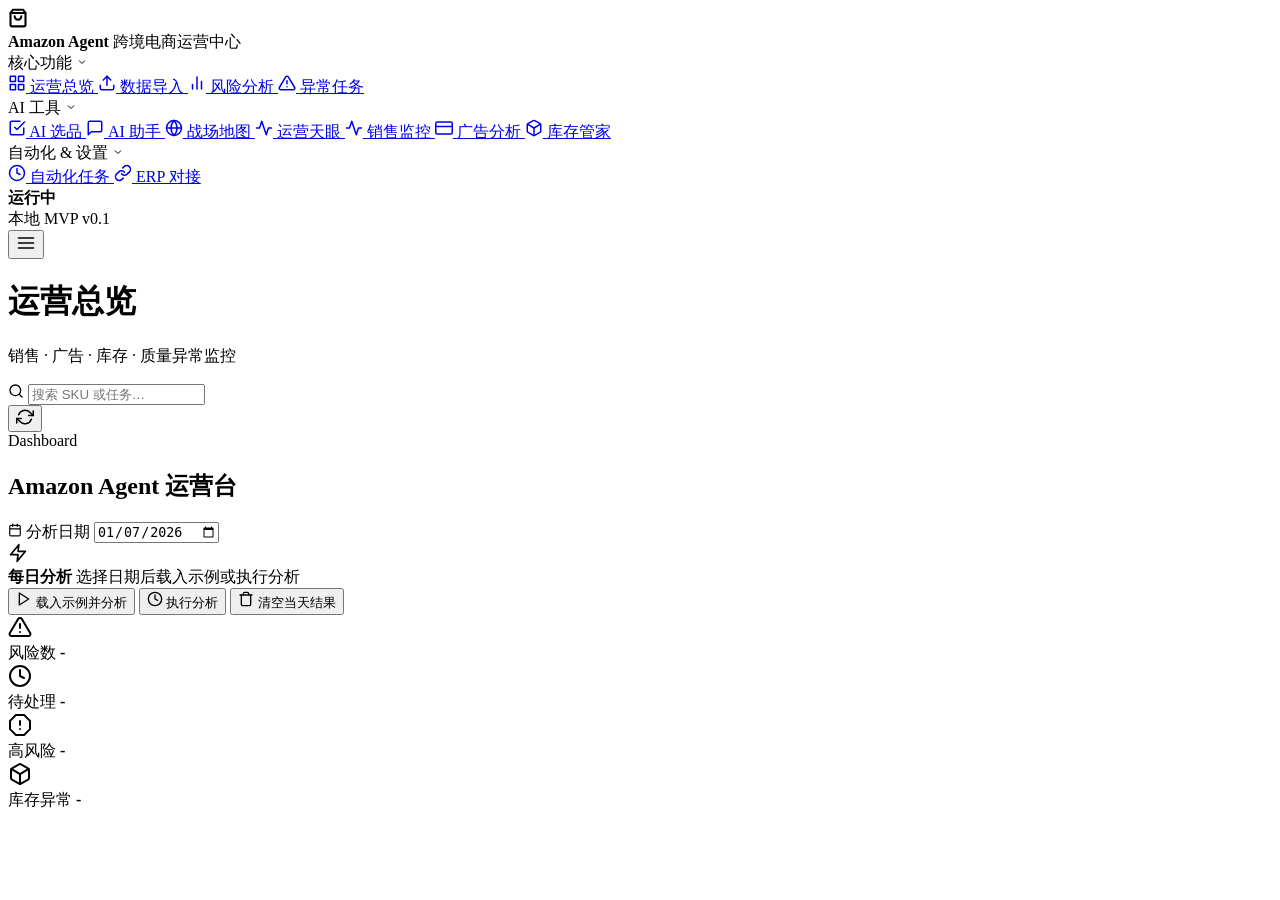
==== app/static/index.html @ 5b0d7640 "fix: 修复 Chrome 插件数据提交 500 错误 - 默认数据库从 PostgreSQL 改为 SQLite - 修复 Python 3.14 下 Pydantic 注解求值问题 - 使用 R" ====
<!doctype html>
<html lang="zh-CN">
  <head>
    <meta charset="utf-8" />
    <meta name="viewport" content="width=device-width, initial-scale=1" />
    <title>Amazon Agent 运营台</title>
    <link rel="stylesheet" href="/static/styles.css" />
  </head>
  <body>
    <div class="app-shell">
      <!-- 侧边栏 -->
      <aside class="sidebar" id="sidebar">
        <div class="brand-block">
          <span class="brand-mark">
            <svg width="20" height="20" viewBox="0 0 24 24" fill="none" stroke="currentColor" stroke-width="2.5" stroke-linecap="round" stroke-linejoin="round">
              <path d="M6 2L3 6v14a2 2 0 002 2h14a2 2 0 002-2V6l-3-4z"/>
              <line x1="3" y1="6" x2="21" y2="6"/>
              <path d="M16 10a4 4 0 01-8 0"/>
            </svg>
          </span>
          <div>
            <strong>Amazon Agent</strong>
            <span>跨境电商运营中心</span>
          </div>
        </div>
        <nav class="side-nav" aria-label="主导航">
          <!-- 核心功能 -->
          <div class="nav-section" data-section="core">
            <div class="nav-section-header">
              <span class="nav-section-title">核心功能</span>
              <svg class="nav-section-arrow" width="12" height="12" viewBox="0 0 24 24" fill="none" stroke="currentColor" stroke-width="2"><polyline points="6 9 12 15 18 9"/></svg>
            </div>
            <div class="nav-section-items">
              <a class="nav-item is-active" href="#overview" data-page="overview">
                <span class="nav-icon">
                  <svg width="18" height="18" viewBox="0 0 24 24" fill="none" stroke="currentColor" stroke-width="2" stroke-linecap="round" stroke-linejoin="round"><rect x="3" y="3" width="7" height="7"/><rect x="14" y="3" width="7" height="7"/><rect x="14" y="14" width="7" height="7"/><rect x="3" y="14" width="7" height="7"/></svg>
                </span>
                运营总览
              </a>
              <a class="nav-item" href="#imports" data-page="imports">
                <span class="nav-icon">
                  <svg width="18" height="18" viewBox="0 0 24 24" fill="none" stroke="currentColor" stroke-width="2" stroke-linecap="round" stroke-linejoin="round"><path d="M21 15v4a2 2 0 01-2 2H5a2 2 0 01-2-2v-4"/><polyline points="17 8 12 3 7 8"/><line x1="12" y1="3" x2="12" y2="15"/></svg>
                </span>
                数据导入
              </a>
              <a class="nav-item" href="#analytics" data-page="analytics">
                <span class="nav-icon">
                  <svg width="18" height="18" viewBox="0 0 24 24" fill="none" stroke="currentColor" stroke-width="2" stroke-linecap="round" stroke-linejoin="round"><line x1="18" y1="20" x2="18" y2="10"/><line x1="12" y1="20" x2="12" y2="4"/><line x1="6" y1="20" x2="6" y2="14"/></svg>
                </span>
                风险分析
              </a>
              <a class="nav-item" href="#tasks" data-page="tasks">
                <span class="nav-icon">
                  <svg width="18" height="18" viewBox="0 0 24 24" fill="none" stroke="currentColor" stroke-width="2" stroke-linecap="round" stroke-linejoin="round"><path d="M10.29 3.86L1.82 18a2 2 0 001.71 3h16.94a2 2 0 001.71-3L13.71 3.86a2 2 0 00-3.42 0z"/><line x1="12" y1="9" x2="12" y2="13"/><line x1="12" y1="17" x2="12.01" y2="17"/></svg>
                </span>
                异常任务
              </a>
            </div>
          </div>

          <!-- AI 工具 -->
          <div class="nav-section" data-section="ai">
            <div class="nav-section-header">
              <span class="nav-section-title">AI 工具</span>
              <svg class="nav-section-arrow" width="12" height="12" viewBox="0 0 24 24" fill="none" stroke="currentColor" stroke-width="2"><polyline points="6 9 12 15 18 9"/></svg>
            </div>
            <div class="nav-section-items">
              <a class="nav-item" href="#ai-selection" data-page="ai-selection">
                <span class="nav-icon">
                  <svg width="18" height="18" viewBox="0 0 24 24" fill="none" stroke="currentColor" stroke-width="2" stroke-linecap="round" stroke-linejoin="round"><path d="M9 11l3 3L22 4"/><path d="M21 12v7a2 2 0 01-2 2H5a2 2 0 01-2-2V5a2 2 0 012-2h11"/></svg>
                </span>
                AI 选品
              </a>
              <a class="nav-item" href="#chat" data-page="chat">
                <span class="nav-icon">
                  <svg width="18" height="18" viewBox="0 0 24 24" fill="none" stroke="currentColor" stroke-width="2" stroke-linecap="round" stroke-linejoin="round"><path d="M21 15a2 2 0 01-2 2H7l-4 4V5a2 2 0 012-2h14a2 2 0 012 2z"/></svg>
                </span>
                AI 助手
              </a>
              <a class="nav-item" href="#battlefield" data-page="battlefield">
                <span class="nav-icon">
                  <svg width="18" height="18" viewBox="0 0 24 24" fill="none" stroke="currentColor" stroke-width="2" stroke-linecap="round" stroke-linejoin="round"><circle cx="12" cy="12" r="10"/><path d="M12 2a14.5 14.5 0 000 20 14.5 14.5 0 000-20"/><path d="M2 12h20"/></svg>
                </span>
                战场地图
              </a>
              <a class="nav-item" href="#diagnosis" data-page="diagnosis">
                <span class="nav-icon">
                  <svg width="18" height="18" viewBox="0 0 24 24" fill="none" stroke="currentColor" stroke-width="2" stroke-linecap="round" stroke-linejoin="round"><path d="M22 12h-4l-3 9L9 3l-3 9H2"/></svg>
                </span>
                运营天眼
              </a>
              <a class="nav-item" href="#sales-monitor" data-page="sales-monitor">
                <span class="nav-icon">
                  <svg width="18" height="18" viewBox="0 0 24 24" fill="none" stroke="currentColor" stroke-width="2" stroke-linecap="round" stroke-linejoin="round"><polyline points="22 12 18 12 15 21 9 3 6 12 2 12"/></svg>
                </span>
                销售监控
              </a>
              <a class="nav-item" href="#ads-analysis" data-page="ads-analysis">
                <span class="nav-icon">
                  <svg width="18" height="18" viewBox="0 0 24 24" fill="none" stroke="currentColor" stroke-width="2" stroke-linecap="round" stroke-linejoin="round"><rect x="1" y="4" width="22" height="16" rx="2" ry="2"/><line x1="1" y1="10" x2="23" y2="10"/></svg>
                </span>
                广告分析
              </a>
              <a class="nav-item" href="#inventory-agent" data-page="inventory-agent">
                <span class="nav-icon">
                  <svg width="18" height="18" viewBox="0 0 24 24" fill="none" stroke="currentColor" stroke-width="2" stroke-linecap="round" stroke-linejoin="round"><path d="M21 16V8a2 2 0 00-1-1.73l-7-4a2 2 0 00-2 0l-7 4A2 2 0 003 8v8a2 2 0 001 1.73l7 4a2 2 0 002 0l7-4A2 2 0 0021 16z"/><polyline points="3.27 6.96 12 12.01 20.73 6.96"/><line x1="12" y1="22.08" x2="12" y2="12"/></svg>
                </span>
                库存管家
              </a>
            </div>
          </div>

          <!-- 自动化 & 设置 -->
          <div class="nav-section" data-section="settings">
            <div class="nav-section-header">
              <span class="nav-section-title">自动化 & 设置</span>
              <svg class="nav-section-arrow" width="12" height="12" viewBox="0 0 24 24" fill="none" stroke="currentColor" stroke-width="2"><polyline points="6 9 12 15 18 9"/></svg>
            </div>
            <div class="nav-section-items">
              <a class="nav-item" href="#automation" data-page="automation">
                <span class="nav-icon">
                  <svg width="18" height="18" viewBox="0 0 24 24" fill="none" stroke="currentColor" stroke-width="2" stroke-linecap="round" stroke-linejoin="round"><circle cx="12" cy="12" r="10"/><polyline points="12 6 12 12 16 14"/></svg>
                </span>
                自动化任务
              </a>
              <a class="nav-item" href="#settings" data-page="settings">
                <span class="nav-icon">
                  <svg width="18" height="18" viewBox="0 0 24 24" fill="none" stroke="currentColor" stroke-width="2" stroke-linecap="round" stroke-linejoin="round"><path d="M10 13a5 5 0 007.54.54l3-3a5 5 0 00-7.07-7.07l-1.72 1.71"/><path d="M14 11a5 5 0 00-7.54-.54l-3 3a5 5 0 007.07 7.07l1.71-1.71"/></svg>
                </span>
                ERP 对接
              </a>
            </div>
          </div>
        </nav>
        <div class="sidebar-footer">
          <div class="status-indicator">
            <span class="status-dot"></span>
            <strong id="system-status">运行中</strong>
          </div>
          <span class="version-tag">本地 MVP v0.1</span>
        </div>
      </aside>

      <!-- 主内容区 -->
      <main class="dashboard">
        <header class="topbar">
          <button id="sidebar-toggle" class="icon-button menu-button" type="button" aria-label="展开导航">
            <svg width="20" height="20" viewBox="0 0 24 24" fill="none" stroke="currentColor" stroke-width="2" stroke-linecap="round" stroke-linejoin="round"><line x1="3" y1="12" x2="21" y2="12"/><line x1="3" y1="6" x2="21" y2="6"/><line x1="3" y1="18" x2="21" y2="18"/></svg>
          </button>
          <div class="title-block">
            <h1 id="page-title">运营总览</h1>
            <p id="page-subtitle">销售 · 广告 · 库存 · 质量异常监控</p>
          </div>
          <div class="topbar-controls">
            <div class="search-control">
              <svg width="16" height="16" viewBox="0 0 24 24" fill="none" stroke="currentColor" stroke-width="2" stroke-linecap="round" stroke-linejoin="round"><circle cx="11" cy="11" r="8"/><line x1="21" y1="21" x2="16.65" y2="16.65"/></svg>
              <input id="global-search" type="search" name="global-search" autocomplete="off" placeholder="搜索 SKU 或任务…" />
            </div>
            <button id="refresh-results" class="icon-button" type="button" aria-label="刷新结果" title="刷新结果">
              <svg width="18" height="18" viewBox="0 0 24 24" fill="none" stroke="currentColor" stroke-width="2" stroke-linecap="round" stroke-linejoin="round"><polyline points="23 4 23 10 17 10"/><polyline points="1 20 1 14 7 14"/><path d="M3.51 9a9 9 0 0114.85-3.36L23 10M1 14l4.64 4.36A9 9 0 0020.49 15"/></svg>
            </button>
          </div>
        </header>

        <!-- ========== 页面：总览 ========== -->
        <div class="page" id="page-overview">
          <section class="page-heading">
            <div>
              <span class="eyebrow">Dashboard</span>
              <h2>Amazon Agent 运营台</h2>
            </div>
            <div class="date-control">
              <label for="run-date">
                <svg width="14" height="14" viewBox="0 0 24 24" fill="none" stroke="currentColor" stroke-width="2" stroke-linecap="round" stroke-linejoin="round"><rect x="3" y="4" width="18" height="18" rx="2" ry="2"/><line x1="16" y1="2" x2="16" y2="6"/><line x1="8" y1="2" x2="8" y2="6"/><line x1="3" y1="10" x2="21" y2="10"/></svg>
                分析日期
              </label>
              <input id="run-date" type="date" value="2026-01-07" />
            </div>
          </section>

          <section class="toolbar-panel">
            <div class="toolbar-info">
              <div class="toolbar-icon">
                <svg width="20" height="20" viewBox="0 0 24 24" fill="none" stroke="currentColor" stroke-width="2" stroke-linecap="round" stroke-linejoin="round"><polygon points="13 2 3 14 12 14 11 22 21 10 12 10 13 2"/></svg>
              </div>
              <div>
                <strong>每日分析</strong>
                <span id="job-status">选择日期后载入示例或执行分析</span>
              </div>
            </div>
            <div class="hero-actions">
              <button id="load-demo" class="primary-button" type="button">
                <svg width="16" height="16" viewBox="0 0 24 24" fill="none" stroke="currentColor" stroke-width="2" stroke-linecap="round" stroke-linejoin="round"><polygon points="5 3 19 12 5 21 5 3"/></svg>
                载入示例并分析
              </button>
              <button id="run-analysis" type="button">
                <svg width="16" height="16" viewBox="0 0 24 24" fill="none" stroke="currentColor" stroke-width="2" stroke-linecap="round" stroke-linejoin="round"><circle cx="12" cy="12" r="10"/><polyline points="12 6 12 12 16 14"/></svg>
                执行分析
              </button>
              <button id="reset-day" class="danger-button" type="button">
                <svg width="16" height="16" viewBox="0 0 24 24" fill="none" stroke="currentColor" stroke-width="2" stroke-linecap="round" stroke-linejoin="round"><polyline points="3 6 5 6 21 6"/><path d="M19 6v14a2 2 0 01-2 2H7a2 2 0 01-2-2V6m3 0V4a2 2 0 012-2h4a2 2 0 012 2v2"/></svg>
                清空当天结果
              </button>
            </div>
          </section>

          <section class="summary-grid">
            <article class="metric-tile tile-risk">
              <div class="tile-icon">
                <svg width="24" height="24" viewBox="0 0 24 24" fill="none" stroke="currentColor" stroke-width="2" stroke-linecap="round" stroke-linejoin="round"><path d="M10.29 3.86L1.82 18a2 2 0 001.71 3h16.94a2 2 0 001.71-3L13.71 3.86a2 2 0 00-3.42 0z"/><line x1="12" y1="9" x2="12" y2="13"/><line x1="12" y1="17" x2="12.01" y2="17"/></svg>
              </div>
              <div>
                <span>风险数</span>
                <strong id="risk-count">-</strong>
              </div>
            </article>
            <article class="metric-tile tile-pending">
              <div class="tile-icon">
                <svg width="24" height="24" viewBox="0 0 24 24" fill="none" stroke="currentColor" stroke-width="2" stroke-linecap="round" stroke-linejoin="round"><circle cx="12" cy="12" r="10"/><polyline points="12 6 12 12 16 14"/></svg>
              </div>
              <div>
                <span>待处理</span>
                <strong id="pending-count">-</strong>
              </div>
            </article>
            <article class="metric-tile tile-high">
              <div class="tile-icon">
                <svg width="24" height="24" viewBox="0 0 24 24" fill="none" stroke="currentColor" stroke-width="2" stroke-linecap="round" stroke-linejoin="round"><polygon points="7.86 2 16.14 2 22 7.86 22 16.14 16.14 22 7.86 22 2 16.14 2 7.86 7.86 2"/><line x1="12" y1="8" x2="12" y2="12"/><line x1="12" y1="16" x2="12.01" y2="16"/></svg>
              </div>
              <div>
                <span>高风险</span>
                <strong id="high-count">-</strong>
              </div>
            </article>
            <article class="metric-tile tile-inventory">
              <div class="tile-icon">
                <svg width="24" height="24" viewBox="0 0 24 24" fill="none" stroke="currentColor" stroke-width="2" stroke-linecap="round" stroke-linejoin="round"><path d="M21 16V8a2 2 0 00-1-1.73l-7-4a2 2 0 00-2 0l-7 4A2 2 0 003 8v8a2 2 0 001 1.73l7 4a2 2 0 002 0l7-4A2 2 0 0021 16z"/><polyline points="3.27 6.96 12 12.01 20.73 6.96"/><line x1="12" y1="22.08" x2="12" y2="12"/></svg>
              </div>
              <div>
                <span>库存异常</span>
                <strong id="inventory-count">-</strong>
              </div>
            </article>
          </section>
        </div>

        <!-- ========== 页面：数据导入 ========== -->
        <div class="page" id="page-imports" style="display:none">
          <section class="page-heading">
            <div>
              <span class="eyebrow">Data Import</span>
              <h2>数据导入</h2>
            </div>
            <div class="heading-actions">
              <button id="sample-date" class="ghost-button" type="button">使用示例日期</button>
            </div>
          </section>

          <div class="upload-grid">
            <form class="upload-card" data-endpoint="/imports/sku">
              <div class="upload-card-icon sku-icon">
                <svg width="24" height="24" viewBox="0 0 24 24" fill="none" stroke="currentColor" stroke-width="2" stroke-linecap="round" stroke-linejoin="round"><path d="M20 21v-2a4 4 0 00-4-4H8a4 4 0 00-4 4v2"/><circle cx="12" cy="7" r="4"/></svg>
              </div>
              <label class="file-type">SKU<input name="file" type="file" accept=".csv,.xlsx,.xls" hidden /></label>
              <span class="file-hint">基础商品与负责人</span>
              <div class="drop-zone">
                <svg width="20" height="20" viewBox="0 0 24 24" fill="none" stroke="currentColor" stroke-width="2" stroke-linecap="round" stroke-linejoin="round"><path d="M21 15v4a2 2 0 01-2 2H5a2 2 0 01-2-2v-4"/><polyline points="17 8 12 3 7 8"/><line x1="12" y1="3" x2="12" y2="15"/></svg>
                <span>拖拽文件到此处或点击选择</span>
              </div>
              <button type="submit" class="upload-btn">上传文件</button>
              <output></output>
            </form>
            <form class="upload-card" data-endpoint="/imports/sales">
              <div class="upload-card-icon sales-icon">
                <svg width="24" height="24" viewBox="0 0 24 24" fill="none" stroke="currentColor" stroke-width="2" stroke-linecap="round" stroke-linejoin="round"><line x1="12" y1="1" x2="12" y2="23"/><path d="M17 5H9.5a3.5 3.5 0 000 7h5a3.5 3.5 0 010 7H6"/></svg>
              </div>
              <label class="file-type">销售<input name="file" type="file" accept=".csv,.xlsx,.xls" hidden /></label>
              <span class="file-hint">订单与销售额</span>
              <div class="drop-zone">
                <svg width="20" height="20" viewBox="0 0 24 24" fill="none" stroke="currentColor" stroke-width="2" stroke-linecap="round" stroke-linejoin="round"><path d="M21 15v4a2 2 0 01-2 2H5a2 2 0 01-2-2v-4"/><polyline points="17 8 12 3 7 8"/><line x1="12" y1="3" x2="12" y2="15"/></svg>
                <span>拖拽文件到此处或点击选择</span>
              </div>
              <button type="submit" class="upload-btn">上传文件</button>
              <output></output>
            </form>
            <form class="upload-card" data-endpoint="/imports/ads">
              <div class="upload-card-icon ads-icon">
                <svg width="24" height="24" viewBox="0 0 24 24" fill="none" stroke="currentColor" stroke-width="2" stroke-linecap="round" stroke-linejoin="round"><polyline points="22 12 18 12 15 21 9 3 6 12 2 12"/></svg>
              </div>
              <label class="file-type">广告<input name="file" type="file" accept=".csv,.xlsx,.xls" hidden /></label>
              <span class="file-hint">花费、点击与转化</span>
              <div class="drop-zone">
                <svg width="20" height="20" viewBox="0 0 24 24" fill="none" stroke="currentColor" stroke-width="2" stroke-linecap="round" stroke-linejoin="round"><path d="M21 15v4a2 2 0 01-2 2H5a2 2 0 01-2-2v-4"/><polyline points="17 8 12 3 7 8"/><line x1="12" y1="3" x2="12" y2="15"/></svg>
                <span>拖拽文件到此处或点击选择</span>
              </div>
              <button type="submit" class="upload-btn">上传文件</button>
              <output></output>
            </form>
            <form class="upload-card" data-endpoint="/imports/inventory">
              <div class="upload-card-icon inventory-icon">
                <svg width="24" height="24" viewBox="0 0 24 24" fill="none" stroke="currentColor" stroke-width="2" stroke-linecap="round" stroke-linejoin="round"><path d="M21 16V8a2 2 0 00-1-1.73l-7-4a2 2 0 00-2 0l-7 4A2 2 0 003 8v8a2 2 0 001 1.73l7 4a2 2 0 002 0l7-4A2 2 0 0021 16z"/><polyline points="3.27 6.96 12 12.01 20.73 6.96"/><line x1="12" y1="22.08" x2="12" y2="12"/></svg>
              </div>
              <label class="file-type">库存<input name="file" type="file" accept=".csv,.xlsx,.xls" hidden /></label>
              <span class="file-hint">可售、在途与预留</span>
              <div class="drop-zone">
                <svg width="20" height="20" viewBox="0 0 24 24" fill="none" stroke="currentColor" stroke-width="2" stroke-linecap="round" stroke-linejoin="round"><path d="M21 15v4a2 2 0 01-2 2H5a2 2 0 01-2-2v-4"/><polyline points="17 8 12 3 7 8"/><line x1="12" y1="3" x2="12" y2="15"/></svg>
                <span>拖拽文件到此处或点击选择</span>
              </div>
              <button type="submit" class="upload-btn">上传文件</button>
              <output></output>
            </form>
            <form class="upload-card" data-endpoint="/imports/profit">
              <div class="upload-card-icon profit-icon">
                <svg width="24" height="24" viewBox="0 0 24 24" fill="none" stroke="currentColor" stroke-width="2" stroke-linecap="round" stroke-linejoin="round"><rect x="1" y="4" width="22" height="16" rx="2" ry="2"/><line x1="1" y1="10" x2="23" y2="10"/></svg>
              </div>
              <label class="file-type">利润<input name="file" type="file" accept=".csv,.xlsx,.xls" hidden /></label>
              <span class="file-hint">成本、费用与广告费</span>
              <div class="drop-zone">
                <svg width="20" height="20" viewBox="0 0 24 24" fill="none" stroke="currentColor" stroke-width="2" stroke-linecap="round" stroke-linejoin="round"><path d="M21 15v4a2 2 0 01-2 2H5a2 2 0 01-2-2v-4"/><polyline points="17 8 12 3 7 8"/><line x1="12" y1="3" x2="12" y2="15"/></svg>
                <span>拖拽文件到此处或点击选择</span>
              </div>
              <button type="submit" class="upload-btn">上传文件</button>
              <output></output>
            </form>
            <form class="upload-card" data-endpoint="/imports/returns">
              <div class="upload-card-icon returns-icon">
                <svg width="24" height="24" viewBox="0 0 24 24" fill="none" stroke="currentColor" stroke-width="2" stroke-linecap="round" stroke-linejoin="round"><polyline points="1 4 1 10 7 10"/><path d="M3.51 15a9 9 0 102.13-9.36L1 10"/></svg>
              </div>
              <label class="file-type">退货评价<input name="file" type="file" accept=".csv,.xlsx,.xls" hidden /></label>
              <span class="file-hint">退货、差评与评分</span>
              <div class="drop-zone">
                <svg width="20" height="20" viewBox="0 0 24 24" fill="none" stroke="currentColor" stroke-width="2" stroke-linecap="round" stroke-linejoin="round"><path d="M21 15v4a2 2 0 01-2 2H5a2 2 0 01-2-2v-4"/><polyline points="17 8 12 3 7 8"/><line x1="12" y1="3" x2="12" y2="15"/></svg>
                <span>拖拽文件到此处或点击选择</span>
              </div>
              <button type="submit" class="upload-btn">上传文件</button>
              <output></output>
            </form>
          </div>
        </div>

        <!-- ========== 页面：风险分析 ========== -->
        <div class="page" id="page-analytics" style="display:none">
          <section class="page-heading">
            <div>
              <span class="eyebrow">Analytics</span>
              <h2>风险分析</h2>
            </div>
          </section>

          <div class="chart-grid">
            <article class="panel compact-panel">
              <div class="section-heading">
                <h2>
                  <svg width="18" height="18" viewBox="0 0 24 24" fill="none" stroke="currentColor" stroke-width="2" stroke-linecap="round" stroke-linejoin="round"><path d="M10.29 3.86L1.82 18a2 2 0 001.71 3h16.94a2 2 0 001.71-3L13.71 3.86a2 2 0 00-3.42 0z"/><line x1="12" y1="9" x2="12" y2="13"/><line x1="12" y1="17" x2="12.01" y2="17"/></svg>
                  风险等级
                </h2>
              </div>
              <div id="risk-bars" class="bar-list" aria-live="polite"></div>
            </article>
            <article class="panel compact-panel">
              <div class="section-heading">
                <h2>
                  <svg width="18" height="18" viewBox="0 0 24 24" fill="none" stroke="currentColor" stroke-width="2" stroke-linecap="round" stroke-linejoin="round"><line x1="18" y1="20" x2="18" y2="10"/><line x1="12" y1="20" x2="12" y2="4"/><line x1="6" y1="20" x2="6" y2="14"/></svg>
                  模块分布
                </h2>
              </div>
              <div id="module-bars" class="bar-list" aria-live="polite"></div>
            </article>
          </div>
        </div>

        <!-- ========== 页面：异常任务 ========== -->
        <div class="page" id="page-tasks" style="display:none">
          <section class="page-heading">
            <div>
              <span class="eyebrow">Tasks</span>
              <h2>异常任务</h2>
            </div>
          </section>

          <section class="content-grid">
            <article class="panel report-panel">
              <div class="section-heading">
                <h2>
                  <svg width="18" height="18" viewBox="0 0 24 24" fill="none" stroke="currentColor" stroke-width="2" stroke-linecap="round" stroke-linejoin="round"><path d="M14 2H6a2 2 0 00-2 2v16a2 2 0 002 2h12a2 2 0 002-2V8z"/><polyline points="14 2 14 8 20 8"/><line x1="16" y1="13" x2="8" y2="13"/><line x1="16" y1="17" x2="8" y2="17"/><polyline points="10 9 9 9 8 9"/></svg>
                  每日简报
                </h2>
                <span id="last-updated"></span>
              </div>
              <p id="report-summary" class="empty-state">暂无日报</p>
              <div id="top-risks" class="risk-list"></div>
            </article>

            <article class="panel alerts-panel">
              <div class="section-heading">
                <h2>
                  <svg width="18" height="18" viewBox="0 0 24 24" fill="none" stroke="currentColor" stroke-width="2" stroke-linecap="round" stroke-linejoin="round"><path d="M10.29 3.86L1.82 18a2 2 0 001.71 3h16.94a2 2 0 001.71-3L13.71 3.86a2 2 0 00-3.42 0z"/><line x1="12" y1="9" x2="12" y2="13"/><line x1="12" y1="17" x2="12.01" y2="17"/></svg>
                  异常任务
                </h2>
                <div class="filter-row" aria-label="异常任务筛选">
                  <div class="search-control small-search">
                    <svg width="14" height="14" viewBox="0 0 24 24" fill="none" stroke="currentColor" stroke-width="2" stroke-linecap="round" stroke-linejoin="round"><circle cx="11" cy="11" r="8"/><line x1="21" y1="21" x2="16.65" y2="16.65"/></svg>
                    <input id="alert-search" type="search" name="alert-search" autocomplete="off" placeholder="搜索 SKU / 类型…" />
                  </div>
                  <select id="severity-filter" aria-label="风险等级筛选">
                    <option value="all">全部等级</option>
                    <option value="high">高风险</option>
                    <option value="medium">中风险</option>
                    <option value="low">低风险</option>
                  </select>
                  <select id="status-filter" aria-label="任务状态筛选">
                    <option value="all">全部状态</option>
                    <option value="pending">待处理</option>
                    <option value="processing">处理中</option>
                    <option value="done">已处理</option>
                    <option value="reviewed">已复盘</option>
                    <option value="ignored">忽略</option>
                  </select>
                </div>
              </div>
              <div class="table-wrap">
                <table>
                  <thead>
                    <tr>
                      <th>SKU</th>
                      <th>类型</th>
                      <th>等级</th>
                      <th>建议</th>
                      <th>状态</th>
                    </tr>
                  </thead>
                  <tbody id="alerts-body" aria-live="polite">
                    <tr>
                      <td colspan="5" class="empty-state">暂无异常</td>
                    </tr>
                  </tbody>
                </table>
              </div>
            </article>
          </section>
        </div>

        <!-- ========== 页面：AI 选品 ========== -->
        <div class="page" id="page-ai-selection" style="display:none">
          <section class="page-heading">
            <div>
              <span class="eyebrow">AI Selection</span>
              <h2>AI 选品分析</h2>
            </div>
            <div class="heading-actions">
              <button id="refresh-products" class="ghost-button" type="button">
                <svg width="16" height="16" viewBox="0 0 24 24" fill="none" stroke="currentColor" stroke-width="2"><polyline points="23 4 23 10 17 10"/><polyline points="1 20 1 14 7 14"/><path d="M3.51 9a9 9 0 0114.85-3.36L23 10M1 14l4.64 4.36A9 9 0 0020.49 15"/></svg>
                刷新
              </button>
              <button id="analyze-selected" class="primary-button" type="button" disabled>
                <svg width="16" height="16" viewBox="0 0 24 24" fill="none" stroke="currentColor" stroke-width="2"><path d="M9 11l3 3L22 4"/><path d="M21 12v7a2 2 0 01-2 2H5a2 2 0 01-2-2V5a2 2 0 012-2h11"/></svg>
                AI 分析选中商品
              </button>
            </div>
          </section>

          <div class="ai-selection-content">
            <!-- 统计卡片 -->
            <div class="stats-grid">
              <div class="stat-card">
                <div class="stat-icon">
                  <svg width="24" height="24" viewBox="0 0 24 24" fill="none" stroke="currentColor" stroke-width="2"><path d="M6 2L3 6v14a2 2 0 002 2h14a2 2 0 002-2V6l-3-4z"/><line x1="3" y1="6" x2="21" y2="6"/><path d="M16 10a4 4 0 01-8 0"/></svg>
                </div>
                <div>
                  <span class="stat-label">已采集商品</span>
                  <span class="stat-value" id="total-products">0</span>
                </div>
              </div>
              <div class="stat-card">
                <div class="stat-icon">
                  <svg width="24" height="24" viewBox="0 0 24 24" fill="none" stroke="currentColor" stroke-width="2"><polygon points="12 2 15.09 8.26 22 9.27 17 14.14 18.18 21.02 12 17.77 5.82 21.02 7 14.14 2 9.27 8.91 8.26 12 2"/></svg>
                </div>
                <div>
                  <span class="stat-label">已分析</span>
                  <span class="stat-value" id="analyzed-count">0</span>
                </div>
              </div>
              <div class="stat-card">
                <div class="stat-icon">
                  <svg width="24" height="24" viewBox="0 0 24 24" fill="none" stroke="currentColor" stroke-width="2"><path d="M22 11.08V12a10 10 0 11-5.93-9.14"/><polyline points="22 4 12 14.01 9 11.01"/></svg>
                </div>
                <div>
                  <span class="stat-label">推荐选品</span>
                  <span class="stat-value" id="recommended-count">0</span>
                </div>
              </div>
            </div>

            <!-- 商品列表 -->
            <div class="panel">
              <div class="section-heading">
                <h2>
                  <svg width="18" height="18" viewBox="0 0 24 24" fill="none" stroke="currentColor" stroke-width="2"><path d="M6 2L3 6v14a2 2 0 002 2h14a2 2 0 002-2V6l-3-4z"/><line x1="3" y1="6" x2="21" y2="6"/><path d="M16 10a4 4 0 01-8 0"/></svg>
                  Chrome 插件采集商品
                </h2>
                <span class="heading-hint">通过 Chrome 插件从 Amazon 页面采集的商品数据</span>
              </div>
              <div class="table-wrap">
                <table id="products-table">
                  <thead>
                    <tr>
                      <th>
                        <input type="checkbox" id="select-all" />
                      </th>
                      <th>ASIN</th>
                      <th>商品标题</th>
                      <th>价格</th>
                      <th>评分</th>
                      <th>评论数</th>
                      <th>操作</th>
                    </tr>
                  </thead>
                  <tbody id="products-body">
                    <tr>
                      <td colspan="7" class="empty-state">
                        <div class="empty-icon">
                          <svg width="48" height="48" viewBox="0 0 24 24" fill="none" stroke="currentColor" stroke-width="1.5"><path d="M6 2L3 6v14a2 2 0 002 2h14a2 2 0 002-2V6l-3-4z"/><line x1="3" y1="6" x2="21" y2="6"/><path d="M16 10a4 4 0 01-8 0"/></svg>
                        </div>
                        <p>暂无采集数据</p>
                        <p class="empty-hint">请使用 Chrome 插件在 Amazon 商品页面采集数据</p>
                      </td>
                    </tr>
                  </tbody>
                </table>
              </div>
            </div>

            <!-- AI 分析结果 -->
            <div class="panel" id="analysis-result" style="display:none">
              <div class="section-heading">
                <h2>
                  <svg width="18" height="18" viewBox="0 0 24 24" fill="none" stroke="currentColor" stroke-width="2"><path d="M9 11l3 3L22 4"/><path d="M21 12v7a2 2 0 01-2 2H5a2 2 0 01-2-2V5a2 2 0 012-2h11"/></svg>
                  AI 分析结果
                </h2>
              </div>
              <div id="analysis-content"></div>
            </div>
          </div>
        </div>

        <!-- ========== 页面：AI 助手 ========== -->
        <div class="page" id="page-chat" style="display:none">
          <section class="chat-panel is-active" id="chat">
            <div class="chat-header">
              <div class="chat-title">
                <svg width="20" height="20" viewBox="0 0 24 24" fill="none" stroke="currentColor" stroke-width="2" stroke-linecap="round" stroke-linejoin="round"><path d="M21 15a2 2 0 01-2 2H7l-4 4V5a2 2 0 012-2h14a2 2 0 012 2z"/></svg>
                <h2>AI 运营助手</h2>
              </div>
              <span class="chat-status" id="chat-status">在线</span>
            </div>
            <div class="chat-messages" id="chat-messages">
              <div class="chat-welcome">
                <div class="welcome-icon">
                  <svg width="48" height="48" viewBox="0 0 24 24" fill="none" stroke="currentColor" stroke-width="1.5" stroke-linecap="round" stroke-linejoin="round"><path d="M21 15a2 2 0 01-2 2H7l-4 4V5a2 2 0 012-2h14a2 2 0 012 2z"/></svg>
                </div>
                <h3>欢迎使用 AI 运营助手</h3>
                <p>我可以帮你查询运营数据、分析问题、提供建议</p>
                <div class="quick-questions">
                  <button class="quick-btn" data-question="查询最近7天销售最好的SKU">查询热销 SKU</button>
                  <button class="quick-btn" data-question="查看库存告警">库存告警</button>
                  <button class="quick-btn" data-question="分析广告ACOS表现">广告分析</button>
                  <button class="quick-btn" data-question="查看今日待处理任务">待处理任务</button>
                </div>
              </div>
            </div>
            <form class="chat-input-form" id="chat-form">
              <div class="chat-input-wrapper">
                <input type="text" id="chat-input" placeholder="输入你的问题..." autocomplete="off" />
                <button type="submit" id="chat-send" class="chat-send-btn">
                  <svg width="20" height="20" viewBox="0 0 24 24" fill="none" stroke="currentColor" stroke-width="2" stroke-linecap="round" stroke-linejoin="round"><line x1="22" y1="2" x2="11" y2="13"/><polygon points="22 2 15 22 11 13 2 9 22 2"/></svg>
                </button>
              </div>
            </form>
          </section>
        </div>

        <!-- ========== 页面：战场地图 ========== -->
        <div class="page" id="page-battlefield" style="display:none">
          <section class="page-heading">
            <div>
              <span class="eyebrow">Battlefield Map</span>
              <h2>战场地图</h2>
            </div>
          </section>

          <div class="battlefield-input">
            <input type="text" id="battlefield-asin" placeholder="输入目标 ASIN" />
            <select id="battlefield-marketplace">
              <option value="US">美国站</option>
              <option value="UK">英国站</option>
              <option value="DE">德国站</option>
              <option value="JP">日本站</option>
            </select>
            <button id="battlefield-analyze" class="primary-button">开始分析</button>
          </div>

          <div class="battlefield-content" id="battlefield-content" style="display:none">
            <div class="battlefield-tabs">
              <button class="tab-btn active" data-tab="situation">战场态势</button>
              <button class="tab-btn" data-tab="traffic">流量洞察</button>
              <button class="tab-btn" data-tab="voice">用户心声</button>
            </div>

            <div class="tab-content active" id="tab-situation">
              <div class="chart-grid">
                <div class="panel">
                  <h3>市场份额分布</h3>
                  <div id="market-share-chart"></div>
                </div>
                <div class="panel">
                  <h3>价格带分析</h3>
                  <div id="price-band-chart"></div>
                </div>
              </div>
              <div class="panel" style="margin-top:16px">
                <h3>竞品列表</h3>
                <div class="table-wrap">
                  <table id="competitor-table">
                    <thead>
                      <tr>
                        <th>ASIN</th>
                        <th>标题</th>
                        <th>价格</th>
                        <th>评分</th>
                        <th>评论数</th>
                        <th>BSR</th>
                        <th>份额</th>
                      </tr>
                    </thead>
                    <tbody></tbody>
                  </table>
                </div>
              </div>
            </div>

            <div class="tab-content" id="tab-traffic" style="display:none">
              <div class="chart-grid">
                <div class="panel">
                  <h3>搜索词竞争度</h3>
                  <div id="keyword-competition-chart"></div>
                </div>
                <div class="panel">
                  <h3>广告位占比</h3>
                  <div id="ad-position-chart"></div>
                </div>
              </div>
            </div>

            <div class="tab-content" id="tab-voice" style="display:none">
              <div class="chart-grid">
                <div class="panel">
                  <h3>正面关键词</h3>
                  <div id="positive-keywords"></div>
                </div>
                <div class="panel">
                  <h3>负面关键词</h3>
                  <div id="negative-keywords"></div>
                </div>
              </div>
              <div class="panel" style="margin-top:16px">
                <h3>痛点归纳</h3>
                <div id="pain-points"></div>
              </div>
            </div>
          </div>
        </div>

        <!-- ========== 页面：运营天眼 ========== -->
        <div class="page" id="page-diagnosis" style="display:none">
          <section class="page-heading">
            <div>
              <span class="eyebrow">Operations Eye</span>
              <h2>运营天眼</h2>
            </div>
          </section>

          <div class="diagnosis-input">
            <input type="text" id="diagnosis-asin" placeholder="输入目标 ASIN" />
            <button id="diagnosis-run" class="primary-button">开始诊断</button>
          </div>

          <div class="diagnosis-content" id="diagnosis-content" style="display:none">
            <!-- 综合健康评分（颜色条） -->
            <div class="health-bar-container">
              <div class="health-bar">
                <div class="health-bar-fill" id="health-bar-fill"></div>
              </div>
              <div class="health-bar-labels">
                <span class="health-label red">风险 (0-60)</span>
                <span class="health-label yellow">关注 (60-80)</span>
                <span class="health-label green">健康 (80-100)</span>
              </div>
              <div class="health-score-display">
                <span id="health-score-value">--</span>
                <span id="health-score-text">综合健康评分</span>
              </div>
            </div>

            <!-- 六大分析因子 -->
            <div class="six-factors">
              <h3>六大分析因子</h3>
              <div class="factors-grid">
                <div class="factor-item" id="factor-sales">
                  <div class="factor-icon">
                    <svg width="20" height="20" viewBox="0 0 24 24" fill="none" stroke="currentColor" stroke-width="2"><polyline points="22 12 18 12 15 21 9 3 6 12 2 12"/></svg>
                  </div>
                  <div class="factor-info">
                    <span class="factor-label">销量趋势</span>
                    <span class="factor-value" id="factor-sales-value">--</span>
                  </div>
                  <span class="factor-status" id="factor-sales-status"></span>
                </div>
                <div class="factor-item" id="factor-traffic">
                  <div class="factor-icon">
                    <svg width="20" height="20" viewBox="0 0 24 24" fill="none" stroke="currentColor" stroke-width="2"><path d="M1 12s4-8 11-8 11 8 11 8-4 8-11 8-11-8-11-8z"/><circle cx="12" cy="12" r="3"/></svg>
                  </div>
                  <div class="factor-info">
                    <span class="factor-label">流量健康</span>
                    <span class="factor-value" id="factor-traffic-value">--</span>
                  </div>
                  <span class="factor-status" id="factor-traffic-status"></span>
                </div>
                <div class="factor-item" id="factor-conversion">
                  <div class="factor-icon">
                    <svg width="20" height="20" viewBox="0 0 24 24" fill="none" stroke="currentColor" stroke-width="2"><path d="M22 11.08V12a10 10 0 11-5.93-9.14"/><polyline points="22 4 12 14.01 9 11.01"/></svg>
                  </div>
                  <div class="factor-info">
                    <span class="factor-label">转化效率</span>
                    <span class="factor-value" id="factor-conversion-value">--</span>
                  </div>
                  <span class="factor-status" id="factor-conversion-status"></span>
                </div>
                <div class="factor-item" id="factor-competitive">
                  <div class="factor-icon">
                    <svg width="20" height="20" viewBox="0 0 24 24" fill="none" stroke="currentColor" stroke-width="2"><path d="M17 21v-2a4 4 0 00-4-4H5a4 4 0 00-4 4v2"/><circle cx="9" cy="7" r="4"/><path d="M23 21v-2a4 4 0 00-3-3.87"/><path d="M16 3.13a4 4 0 010 7.75"/></svg>
                  </div>
                  <div class="factor-info">
                    <span class="factor-label">竞争态势</span>
                    <span class="factor-value" id="factor-competitive-value">--</span>
                  </div>
                  <span class="factor-status" id="factor-competitive-status"></span>
                </div>
                <div class="factor-item" id="factor-review">
                  <div class="factor-icon">
                    <svg width="20" height="20" viewBox="0 0 24 24" fill="none" stroke="currentColor" stroke-width="2"><path d="M21 15a2 2 0 01-2 2H7l-4 4V5a2 2 0 012-2h14a2 2 0 012 2z"/></svg>
                  </div>
                  <div class="factor-info">
                    <span class="factor-label">评论风险</span>
                    <span class="factor-value" id="factor-review-value">--</span>
                  </div>
                  <span class="factor-status" id="factor-review-status"></span>
                </div>
                <div class="factor-item" id="factor-ad">
                  <div class="factor-icon">
                    <svg width="20" height="20" viewBox="0 0 24 24" fill="none" stroke="currentColor" stroke-width="2"><rect x="1" y="4" width="22" height="16" rx="2" ry="2"/><line x1="1" y1="10" x2="23" y2="10"/></svg>
                  </div>
                  <div class="factor-info">
                    <span class="factor-label">广告表现</span>
                    <span class="factor-value" id="factor-ad-value">--</span>
                  </div>
                  <span class="factor-status" id="factor-ad-status"></span>
                </div>
              </div>
            </div>

            <!-- 出单词 TOP 分析 -->
            <div class="panel" style="margin-top:20px">
              <h3>出单词 TOP 分析</h3>
              <p class="panel-desc">最近一周点击排名前三的关键词</p>
              <div class="table-wrap">
                <table id="top-keywords-table">
                  <thead>
                    <tr>
                      <th>关键词</th>
                      <th>ABA 排名</th>
                      <th>点击共享</th>
                      <th>转化共享</th>
                      <th>TOP3 点击占比</th>
                    </tr>
                  </thead>
                  <tbody></tbody>
                </table>
              </div>
            </div>

            <!-- 销量趋势分析 -->
            <div class="panel" style="margin-top:20px">
              <h3>销量趋势分析</h3>
              <p class="panel-desc">最近 30 天销量走势</p>
              <div id="sales-trend-chart" class="trend-chart"></div>
            </div>

            <!-- 优化建议 -->
            <div class="panel" style="margin-top:20px">
              <h3>优化建议</h3>
              <div id="recommendations-content"></div>
            </div>
          </div>
        </div>

        <!-- ========== 页面：销售监控 ========== -->
        <div class="page" id="page-sales-monitor" style="display:none">
          <section class="page-heading">
            <div>
              <span class="eyebrow">Sales Monitor</span>
              <h2>销售监控</h2>
            </div>
          </section>
          <div class="panel">
            <h3>销售监控 Agent</h3>
            <p>实时监控销售数据，自动识别异常波动并预警</p>
            <div class="agent-features">
              <div class="feature-item">
                <span class="feature-icon">
                  <svg width="20" height="20" viewBox="0 0 24 24" fill="none" stroke="currentColor" stroke-width="2"><polyline points="22 12 18 12 15 21 9 3 6 12 2 12"/></svg>
                </span>
                <div>
                  <strong>销量异常检测</strong>
                  <p>自动识别销量骤降、连续下滑等异常</p>
                </div>
              </div>
              <div class="feature-item">
                <span class="feature-icon">
                  <svg width="20" height="20" viewBox="0 0 24 24" fill="none" stroke="currentColor" stroke-width="2"><path d="M10.29 3.86L1.82 18a2 2 0 001.71 3h16.94a2 2 0 001.71-3L13.71 3.86a2 2 0 00-3.42 0z"/><line x1="12" y1="9" x2="12" y2="13"/><line x1="12" y1="17" x2="12.01" y2="17"/></svg>
                </span>
                <div>
                  <strong>智能预警</strong>
                  <p>基于历史数据和行业基准自动预警</p>
                </div>
              </div>
              <div class="feature-item">
                <span class="feature-icon">
                  <svg width="20" height="20" viewBox="0 0 24 24" fill="none" stroke="currentColor" stroke-width="2"><path d="M14 2H6a2 2 0 00-2 2v16a2 2 0 002 2h12a2 2 0 002-2V8z"/><polyline points="14 2 14 8 20 8"/><line x1="16" y1="13" x2="8" y2="13"/><line x1="16" y1="17" x2="8" y2="17"/></svg>
                </span>
                <div>
                  <strong>诊断报告</strong>
                  <p>生成详细的销售诊断报告和优化建议</p>
                </div>
              </div>
            </div>
          </div>
        </div>

        <!-- ========== 页面：广告分析 ========== -->
        <div class="page" id="page-ads-analysis" style="display:none">
          <section class="page-heading">
            <div>
              <span class="eyebrow">Ads Analysis</span>
              <h2>广告分析</h2>
            </div>
          </section>
          <div class="panel">
            <h3>广告分析 Agent</h3>
            <p>深度分析广告投放效果，优化广告策略</p>
            <div class="agent-features">
              <div class="feature-item">
                <span class="feature-icon">
                  <svg width="20" height="20" viewBox="0 0 24 24" fill="none" stroke="currentColor" stroke-width="2"><rect x="1" y="4" width="22" height="16" rx="2" ry="2"/><line x1="1" y1="10" x2="23" y2="10"/></svg>
                </span>
                <div>
                  <strong>ACoS 优化</strong>
                  <p>分析广告花费产出比，优化出价策略</p>
                </div>
              </div>
              <div class="feature-item">
                <span class="feature-icon">
                  <svg width="20" height="20" viewBox="0 0 24 24" fill="none" stroke="currentColor" stroke-width="2"><circle cx="11" cy="11" r="8"/><line x1="21" y1="21" x2="16.65" y2="16.65"/></svg>
                </span>
                <div>
                  <strong>关键词分析</strong>
                  <p>识别高转化关键词，优化投放策略</p>
                </div>
              </div>
              <div class="feature-item">
                <span class="feature-icon">
                  <svg width="20" height="20" viewBox="0 0 24 24" fill="none" stroke="currentColor" stroke-width="2"><path d="M22 11.08V12a10 10 0 11-5.93-9.14"/><polyline points="22 4 12 14.01 9 11.01"/></svg>
                </span>
                <div>
                  <strong>转化追踪</strong>
                  <p>追踪广告转化路径，提升 ROI</p>
                </div>
              </div>
            </div>
          </div>
        </div>

        <!-- ========== 页面：库存管家 ========== -->
        <div class="page" id="page-inventory-agent" style="display:none">
          <section class="page-heading">
            <div>
              <span class="eyebrow">Inventory Agent</span>
              <h2>库存管家</h2>
            </div>
          </section>
          <div class="panel">
            <h3>库存管家 Agent</h3>
            <p>智能库存管理，避免断货和积压</p>
            <div class="agent-features">
              <div class="feature-item">
                <span class="feature-icon">
                  <svg width="20" height="20" viewBox="0 0 24 24" fill="none" stroke="currentColor" stroke-width="2"><path d="M21 16V8a2 2 0 00-1-1.73l-7-4a2 2 0 00-2 0l-7 4A2 2 0 003 8v8a2 2 0 001 1.73l7 4a2 2 0 002 0l7-4A2 2 0 0021 16z"/></svg>
                </span>
                <div>
                  <strong>库存预警</strong>
                  <p>自动监控库存水位，提前预警断货风险</p>
                </div>
              </div>
              <div class="feature-item">
                <span class="feature-icon">
                  <svg width="20" height="20" viewBox="0 0 24 24" fill="none" stroke="currentColor" stroke-width="2"><polyline points="23 4 23 10 17 10"/><polyline points="1 20 1 14 7 14"/><path d="M3.51 9a9 9 0 0114.85-3.36L23 10M1 14l4.64 4.36A9 9 0 0020.49 15"/></svg>
                </span>
                <div>
                  <strong>补货建议</strong>
                  <p>基于销量趋势智能推荐补货时间和数量</p>
                </div>
              </div>
              <div class="feature-item">
                <span class="feature-icon">
                  <svg width="20" height="20" viewBox="0 0 24 24" fill="none" stroke="currentColor" stroke-width="2"><line x1="12" y1="1" x2="12" y2="23"/><path d="M17 5H9.5a3.5 3.5 0 000 7h5a3.5 3.5 0 010 7H6"/></svg>
                </span>
                <div>
                  <strong>成本优化</strong>
                  <p>优化库存周转，降低仓储成本</p>
                </div>
              </div>
            </div>
          </div>
        </div>

        <!-- ========== 页面：自动化任务 ========== -->
        <div class="page" id="page-automation" style="display:none">
          <section class="page-heading">
            <div>
              <span class="eyebrow">Automation</span>
              <h2>自动化任务</h2>
            </div>
            <div class="heading-actions">
              <button id="refresh-tasks" class="ghost-button" type="button">
                <svg width="16" height="16" viewBox="0 0 24 24" fill="none" stroke="currentColor" stroke-width="2"><polyline points="23 4 23 10 17 10"/><polyline points="1 20 1 14 7 14"/><path d="M3.51 9a9 9 0 0114.85-3.36L23 10M1 14l4.64 4.36A9 9 0 0020.49 15"/></svg>
                刷新
              </button>
            </div>
          </section>

          <div class="automation-content">
            <!-- 任务列表 -->
            <div class="tasks-grid" id="tasks-grid">
              <!-- 任务卡片将通过 JavaScript 动态生成 -->
            </div>
          </div>
        </div>

        <!-- ========== 页面：ERP 对接 ========== -->
        <div class="page" id="page-settings" style="display:none">
          <section class="page-heading">
            <div>
              <span class="eyebrow">Integration</span>
              <h2>ERP 对接</h2>
            </div>
          </section>

          <div class="settings-content">
            <!-- 易仓ERP 设置 -->
            <div class="settings-card">
              <div class="settings-card-header">
                <div class="settings-card-icon eccang-icon">
                  <svg width="24" height="24" viewBox="0 0 24 24" fill="none" stroke="currentColor" stroke-width="2" stroke-linecap="round" stroke-linejoin="round"><path d="M21 16V8a2 2 0 00-1-1.73l-7-4a2 2 0 00-2 0l-7 4A2 2 0 003 8v8a2 2 0 001 1.73l7 4a2 2 0 002 0l7-4A2 2 0 0021 16z"/><polyline points="3.27 6.96 12 12.01 20.73 6.96"/><line x1="12" y1="22.08" x2="12" y2="12"/></svg>
                </div>
                <div>
                  <h3>易仓ERP</h3>
                  <p>连接易仓ERP获取订单、库存、物流数据</p>
                </div>
                <span class="connection-status" id="eccang-status">未连接</span>
              </div>
              <form class="settings-form" id="eccang-form">
                <div class="form-group">
                  <label for="eccang-app-key">App Key</label>
                  <input type="text" id="eccang-app-key" placeholder="输入易仓 App Key" />
                </div>
                <div class="form-group">
                  <label for="eccang-app-secret">App Secret</label>
                  <input type="password" id="eccang-app-secret" placeholder="输入易仓 App Secret" />
                </div>
                <div class="form-group">
                  <label for="eccang-base-url">API 地址</label>
                  <input type="text" id="eccang-base-url" value="https://open.eccang.com" placeholder="易仓API地址" />
                </div>
                <div class="form-actions">
                  <button type="button" class="test-btn" onclick="testEccangConnection()">
                    <svg width="16" height="16" viewBox="0 0 24 24" fill="none" stroke="currentColor" stroke-width="2"><path d="M22 11.08V12a10 10 0 11-5.93-9.14"/><polyline points="22 4 12 14.01 9 11.01"/></svg>
                    测试连接
                  </button>
                  <button type="submit" class="save-btn">保存设置</button>
                </div>
                <div class="form-message" id="eccang-message"></div>
              </form>
            </div>

            <!-- 亚马逊设置 -->
            <div class="settings-card">
              <div class="settings-card-header">
                <div class="settings-card-icon amazon-icon">
                  <svg width="24" height="24" viewBox="0 0 24 24" fill="none" stroke="currentColor" stroke-width="2" stroke-linecap="round" stroke-linejoin="round"><path d="M6 2L3 6v14a2 2 0 002 2h14a2 2 0 002-2V6l-3-4z"/><line x1="3" y1="6" x2="21" y2="6"/><path d="M16 10a4 4 0 01-8 0"/></svg>
                </div>
                <div>
                  <h3>亚马逊店铺</h3>
                  <p>连接亚马逊SP-API获取销售、广告数据</p>
                </div>
                <span class="connection-status" id="amazon-status">未连接</span>
              </div>
              <form class="settings-form" id="amazon-form">
                <div class="form-group">
                  <label for="amazon-seller-id">Seller ID</label>
                  <input type="text" id="amazon-seller-id" placeholder="输入亚马逊 Seller ID" />
                </div>
                <div class="form-group">
                  <label for="amazon-marketplace">站点</label>
                  <select id="amazon-marketplace">
                    <option value="US">美国站 (US)</option>
                    <option value="UK">英国站 (UK)</option>
                    <option value="DE">德国站 (DE)</option>
                    <option value="FR">法国站 (FR)</option>
                    <option value="JP">日本站 (JP)</option>
                    <option value="CA">加拿大站 (CA)</option>
                    <option value="AU">澳大利亚站 (AU)</option>
                  </select>
                </div>
                <div class="form-group">
                  <label for="amazon-refresh-token">Refresh Token</label>
                  <input type="password" id="amazon-refresh-token" placeholder="输入 Refresh Token" />
                </div>
                <div class="form-group">
                  <label for="amazon-client-id">Client ID (LWA)</label>
                  <input type="text" id="amazon-client-id" placeholder="输入 LWA Client ID" />
                </div>
                <div class="form-group">
                  <label for="amazon-client-secret">Client Secret (LWA)</label>
                  <input type="password" id="amazon-client-secret" placeholder="输入 LWA Client Secret" />
                </div>
                <div class="form-actions">
                  <button type="submit" class="save-btn">保存设置</button>
                </div>
                <div class="form-message" id="amazon-message"></div>
              </form>
            </div>
          </div>
        </div>

      </main>
    </div>
    <script src="/static/app.js"></script>
  </body>
</html>
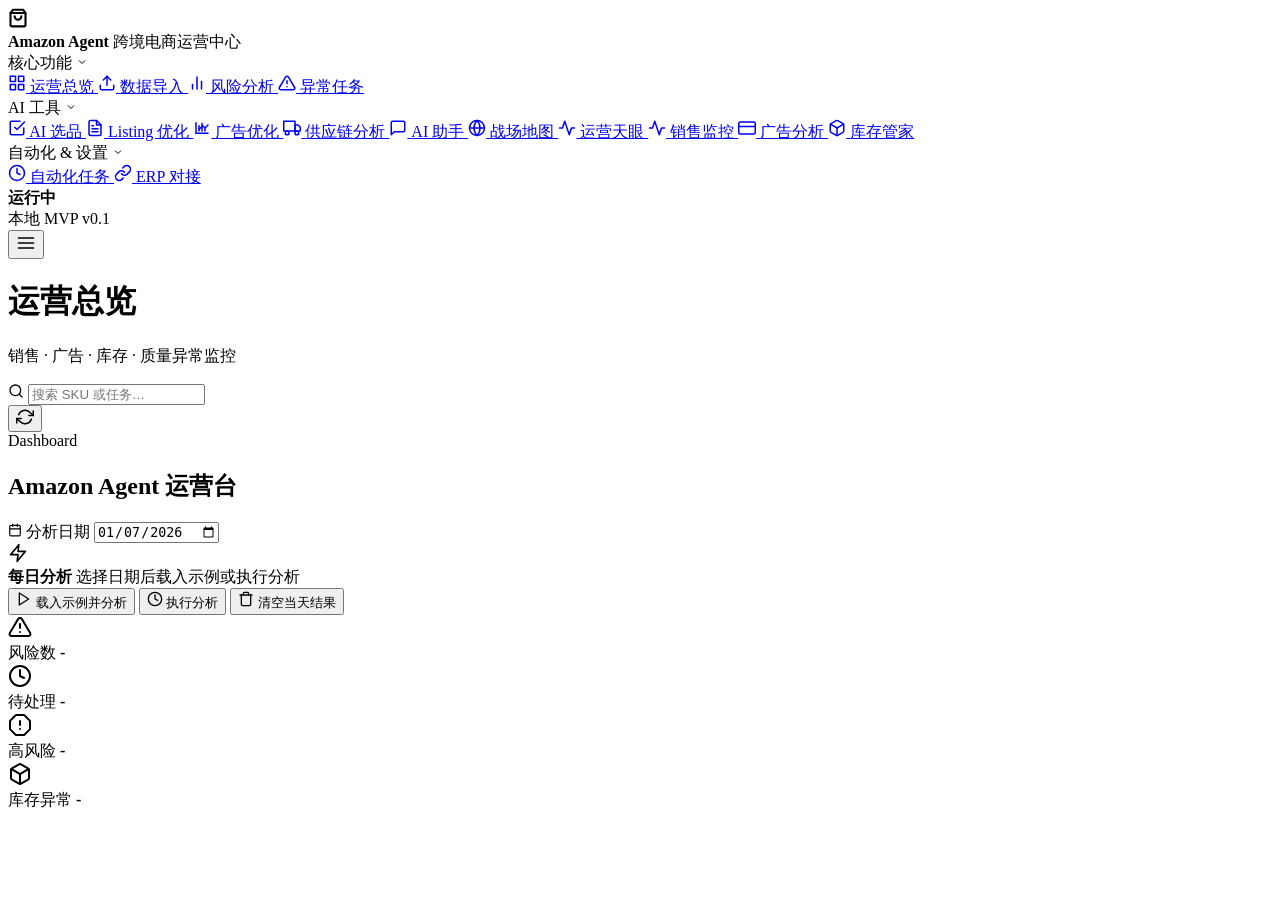
==== commit 64fec5c5: "@ feat: 重构项目架构 + 新增分析模块 架构重构: - 拆分 main.py 为独立路由模块 (app/routes/) - 提取业务逻辑到 app/services/ - 统一会话管理 (a" ====
--- a/app/static/index.html
+++ b/app/static/index.html
@@ -4,7 +4,7 @@
     <meta charset="utf-8" />
     <meta name="viewport" content="width=device-width, initial-scale=1" />
     <title>Amazon Agent 运营台</title>
-    <link rel="stylesheet" href="/static/styles.css" />
+    <link rel="stylesheet" href="/static/styles.css?v=supply-chain-20260603" />
   </head>
   <body>
     <div class="app-shell">
@@ -70,6 +70,24 @@
                   <svg width="18" height="18" viewBox="0 0 24 24" fill="none" stroke="currentColor" stroke-width="2" stroke-linecap="round" stroke-linejoin="round"><path d="M9 11l3 3L22 4"/><path d="M21 12v7a2 2 0 01-2 2H5a2 2 0 01-2-2V5a2 2 0 012-2h11"/></svg>
                 </span>
                 AI 选品
+              </a>
+              <a class="nav-item" href="#listing-optimization" data-page="listing-optimization">
+                <span class="nav-icon">
+                  <svg width="18" height="18" viewBox="0 0 24 24" fill="none" stroke="currentColor" stroke-width="2" stroke-linecap="round" stroke-linejoin="round"><path d="M14 2H6a2 2 0 00-2 2v16a2 2 0 002 2h12a2 2 0 002-2V8z"/><polyline points="14 2 14 8 20 8"/><line x1="16" y1="13" x2="8" y2="13"/><line x1="16" y1="17" x2="8" y2="17"/><line x1="10" y1="9" x2="8" y2="9"/></svg>
+                </span>
+                Listing 优化
+              </a>
+              <a class="nav-item" href="#ad-optimization" data-page="ad-optimization">
+                <span class="nav-icon">
+                  <svg width="18" height="18" viewBox="0 0 24 24" fill="none" stroke="currentColor" stroke-width="2" stroke-linecap="round" stroke-linejoin="round"><path d="M4 19V5"/><path d="M4 19h16"/><path d="M8 16V9"/><path d="M12 16V6"/><path d="M16 16v-4"/><path d="M20 8l-4 4-3-3-5 5"/></svg>
+                </span>
+                广告优化
+              </a>
+              <a class="nav-item" href="#supply-chain" data-page="supply-chain">
+                <span class="nav-icon">
+                  <svg width="18" height="18" viewBox="0 0 24 24" fill="none" stroke="currentColor" stroke-width="2" stroke-linecap="round" stroke-linejoin="round"><rect x="1" y="3" width="15" height="13"/><polygon points="16 8 20 8 23 11 23 16 16 16 16 8"/><circle cx="5.5" cy="18.5" r="2.5"/><circle cx="18.5" cy="18.5" r="2.5"/></svg>
+                </span>
+                供应链分析
               </a>
               <a class="nav-item" href="#chat" data-page="chat">
                 <span class="nav-icon">
@@ -456,10 +474,63 @@
                 <svg width="16" height="16" viewBox="0 0 24 24" fill="none" stroke="currentColor" stroke-width="2"><path d="M9 11l3 3L22 4"/><path d="M21 12v7a2 2 0 01-2 2H5a2 2 0 01-2-2V5a2 2 0 012-2h11"/></svg>
                 AI 分析选中商品
               </button>
+              <button id="delete-selected" class="danger-button" type="button" disabled>
+                <svg width="16" height="16" viewBox="0 0 24 24" fill="none" stroke="currentColor" stroke-width="2"><polyline points="3 6 5 6 21 6"/><path d="M19 6v14a2 2 0 01-2 2H7a2 2 0 01-2-2V6m3 0V4a2 2 0 012-2h4a2 2 0 012 2v2"/></svg>
+                删除选中商品
+              </button>
             </div>
           </section>
 
           <div class="ai-selection-content">
+            <!-- 选品研究 -->
+            <section class="research-panel">
+              <div class="research-panel-header">
+                <div>
+                  <span class="eyebrow">Product Research</span>
+                  <h3>选品研究</h3>
+                  <p>输入关键词，基于 Chrome 插件采集的 Amazon 商品池生成蓝海关键词库、利润建议和选品决策报告</p>
+                </div>
+                <span class="research-source-badge">Chrome 采集数据 + 本地估算模型</span>
+              </div>
+              <div class="research-toolbar">
+                <div class="research-input-wrap">
+                  <svg width="18" height="18" viewBox="0 0 24 24" fill="none" stroke="currentColor" stroke-width="2"><circle cx="11" cy="11" r="8"/><line x1="21" y1="21" x2="16.65" y2="16.65"/></svg>
+                  <input id="selection-keyword" type="search" placeholder="输入关键词，例如 portable fan" autocomplete="off" />
+                </div>
+                <select id="selection-marketplace" aria-label="选择站点">
+                  <option value="US">US 美国站</option>
+                  <option value="UK">UK 英国站</option>
+                  <option value="DE">DE 德国站</option>
+                  <option value="JP">JP 日本站</option>
+                  <option value="CA">CA 加拿大站</option>
+                </select>
+                <select id="selection-category" aria-label="选择类目">
+                  <option value="all">全部类目</option>
+                  <option value="Kitchen">Kitchen</option>
+                  <option value="Home">Home</option>
+                  <option value="Electronics">Electronics</option>
+                  <option value="Beauty">Beauty</option>
+                </select>
+                <button id="run-selection-research" class="primary-button" type="button">
+                  <svg width="16" height="16" viewBox="0 0 24 24" fill="none" stroke="currentColor" stroke-width="2"><polygon points="13 2 3 14 12 14 11 22 21 10 12 10 13 2"/></svg>
+                  开始研究
+                </button>
+              </div>
+              <div id="research-progress" class="research-progress" style="display:none" aria-live="polite">
+                <div class="research-progress-header">
+                  <strong>分析中</strong>
+                  <span>正在筛选竞品、扩展蓝海关键词并生成利润建议</span>
+                </div>
+                <div class="research-steps">
+                  <span>抓取采集商品池</span>
+                  <span>分析市场概览</span>
+                  <span>生成蓝海关键词</span>
+                  <span>输出决策报告</span>
+                </div>
+              </div>
+              <div id="product-research-result" class="research-result" style="display:none"></div>
+            </section>
+
             <!-- 统计卡片 -->
             <div class="stats-grid">
               <div class="stat-card">
@@ -507,6 +578,7 @@
                       <th>
                         <input type="checkbox" id="select-all" />
                       </th>
+                      <th>图片</th>
                       <th>ASIN</th>
                       <th>商品标题</th>
                       <th>价格</th>
@@ -517,7 +589,7 @@
                   </thead>
                   <tbody id="products-body">
                     <tr>
-                      <td colspan="7" class="empty-state">
+                      <td colspan="8" class="empty-state">
                         <div class="empty-icon">
                           <svg width="48" height="48" viewBox="0 0 24 24" fill="none" stroke="currentColor" stroke-width="1.5"><path d="M6 2L3 6v14a2 2 0 002 2h14a2 2 0 002-2V6l-3-4z"/><line x1="3" y1="6" x2="21" y2="6"/><path d="M16 10a4 4 0 01-8 0"/></svg>
                         </div>
@@ -540,6 +612,109 @@
               </div>
               <div id="analysis-content"></div>
             </div>
+          </div>
+        </div>
+
+        <!-- ========== 页面：Listing 优化 ========== -->
+        <div class="page" id="page-listing-optimization" style="display:none">
+          <section class="page-heading">
+            <div>
+              <span class="eyebrow">Listing Optimization</span>
+              <h2>Listing 优化</h2>
+              <p>输入产品信息和目标关键词，一键生成标题、五点描述、详情页和后台 Search Terms</p>
+            </div>
+            <span class="research-source-badge listing-source-badge">规则生成 + 本地质量评分</span>
+          </section>
+
+          <div class="listing-optimizer-grid">
+            <section class="listing-card listing-generator-card">
+              <div class="listing-card-heading">
+                <div>
+                  <span class="eyebrow">Generator</span>
+                  <h3>Listing 生成器</h3>
+                </div>
+              </div>
+              <label for="listing-product-description">产品描述 *</label>
+              <textarea id="listing-product-description" rows="8" placeholder="例如：Portable handheld fan with USB rechargeable battery, low noise motor, 3 speeds, travel size."></textarea>
+              <label for="listing-keywords">目标关键词</label>
+              <input id="listing-keywords" type="text" placeholder="portable fan, handheld fan, usb rechargeable fan" autocomplete="off" />
+              <label for="listing-competitor-asin">参考竞品 ASIN</label>
+              <input id="listing-competitor-asin" type="text" placeholder="B09XXXXXXX" autocomplete="off" />
+              <label for="listing-marketplace">目标市场</label>
+              <select id="listing-marketplace">
+                <option value="US">US 美国站</option>
+                <option value="UK">UK 英国站</option>
+                <option value="DE">DE 德国站</option>
+                <option value="JP">JP 日本站</option>
+                <option value="CA">CA 加拿大站</option>
+              </select>
+              <button id="generate-listing" class="primary-button listing-generate-button" type="button">
+                <svg width="16" height="16" viewBox="0 0 24 24" fill="none" stroke="currentColor" stroke-width="2"><polygon points="13 2 3 14 12 14 11 22 21 10 12 10 13 2"/></svg>
+                生成 Listing
+              </button>
+              <div class="listing-template-row" aria-label="快速模板">
+                <button type="button" data-template="Portable handheld fan with USB rechargeable battery, low noise motor, 3 speeds, compact travel size, and desk-friendly stand.">便携风扇</button>
+                <button type="button" data-template="Kitchen storage organizer with durable material, space-saving structure, easy-clean surface, and multi-purpose daily use.">家居收纳</button>
+                <button type="button" data-template="Beauty accessory set with skin-friendly material, compact packaging, practical daily use, and gift-ready presentation.">美妆配件</button>
+              </div>
+              <div id="listing-status" class="listing-status" aria-live="polite"></div>
+            </section>
+
+            <section class="listing-card listing-output-card">
+              <div class="listing-card-heading">
+                <div>
+                  <span class="eyebrow">Content</span>
+                  <h3>Listing 内容</h3>
+                </div>
+                <span id="listing-title-count" class="listing-count">0/200</span>
+              </div>
+              <div class="listing-output-block">
+                <h4>标题</h4>
+                <div id="listing-title-output" class="listing-text-box empty">生成后显示标题</div>
+              </div>
+              <div class="listing-output-block">
+                <h4>五点描述</h4>
+                <ol id="listing-bullets-output" class="listing-bullet-list">
+                  <li class="empty">生成后显示五点描述</li>
+                </ol>
+              </div>
+              <div class="listing-output-block">
+                <div class="listing-output-label-row">
+                  <h4>产品详情</h4>
+                  <span id="listing-description-count" class="listing-count">0/2000</span>
+                </div>
+                <div id="listing-description-output" class="listing-text-box empty">生成后显示产品详情</div>
+              </div>
+              <div class="listing-output-block">
+                <h4>后台 Search Terms 推荐词</h4>
+                <div id="listing-search-terms-output" class="listing-term-cloud empty">生成后显示推荐词</div>
+              </div>
+            </section>
+
+            <section class="listing-card listing-score-card">
+              <div class="listing-card-heading">
+                <div>
+                  <span class="eyebrow">Quality</span>
+                  <h3>质量评分</h3>
+                </div>
+              </div>
+              <div class="listing-score-hero">
+                <div>
+                  <span>综合评分</span>
+                  <strong id="listing-quality-score">--</strong>
+                </div>
+                <em id="listing-quality-grade">-</em>
+              </div>
+              <div id="listing-score-dimensions" class="listing-score-dimensions">
+                <p class="empty">生成后显示 8 个维度评分</p>
+              </div>
+              <div class="listing-coverage-section">
+                <h4>关键词覆盖地图</h4>
+                <div id="listing-coverage-map" class="listing-coverage-map">
+                  <p class="empty">生成后显示关键词覆盖位置</p>
+                </div>
+              </div>
+            </section>
           </div>
         </div>
 
@@ -846,6 +1021,322 @@
           </div>
         </div>
 
+        <!-- ========== 页面：广告优化 ========== -->
+        <div class="page" id="page-ad-optimization" style="display:none">
+          <section class="page-heading">
+            <div>
+              <span class="eyebrow">Ads Optimization</span>
+              <h2>广告优化</h2>
+              <p>输入预算和目标 ACoS，生成关键词出价、否定词、分时投放与预算配比方案</p>
+            </div>
+            <span class="research-source-badge ad-source-badge">本地估算模型</span>
+          </section>
+
+          <div class="ad-optimizer-grid">
+            <section class="ad-card ad-control-card">
+              <div class="ad-card-heading">
+                <div>
+                  <span class="eyebrow">Strategy Builder</span>
+                  <h3>广告策略生成器</h3>
+                </div>
+              </div>
+              <label for="ad-product-keyword">产品关键词 *</label>
+              <input id="ad-product-keyword" type="text" placeholder="portable blender" autocomplete="off" />
+              <div class="ad-field-grid">
+                <div>
+                  <label for="ad-daily-budget">每日预算 $</label>
+                  <input id="ad-daily-budget" type="number" min="1" step="1" value="50" />
+                </div>
+                <div>
+                  <label for="ad-target-acos">目标 ACoS</label>
+                  <select id="ad-target-acos">
+                    <option value="0.15">15%</option>
+                    <option value="0.2" selected>20%</option>
+                    <option value="0.25">25%</option>
+                    <option value="0.3">30%</option>
+                    <option value="0.35">35%</option>
+                  </select>
+                </div>
+              </div>
+              <div class="ad-field-grid">
+                <div>
+                  <label for="ad-type">广告类型</label>
+                  <select id="ad-type">
+                    <option>Sponsored Products</option>
+                    <option>Sponsored Brands</option>
+                    <option>Sponsored Display</option>
+                  </select>
+                </div>
+                <div>
+                  <label for="ad-marketplace">投放市场</label>
+                  <select id="ad-marketplace">
+                    <option value="US">US 美国站</option>
+                    <option value="CA">CA 加拿大站</option>
+                    <option value="UK">UK 英国站</option>
+                    <option value="DE">DE 德国站</option>
+                    <option value="JP">JP 日本站</option>
+                  </select>
+                </div>
+              </div>
+              <label for="ad-category">产品类别</label>
+              <select id="ad-category">
+                <option value="all">全部类目</option>
+                <option value="Kitchen">Kitchen</option>
+                <option value="Home">Home</option>
+                <option value="Beauty">Beauty</option>
+                <option value="Electronics">Electronics</option>
+                <option value="Sports">Sports</option>
+              </select>
+              <button id="generate-ad-strategy" class="primary-button ad-generate-button" type="button">
+                <svg width="16" height="16" viewBox="0 0 24 24" fill="none" stroke="currentColor" stroke-width="2"><polygon points="13 2 3 14 12 14 11 22 21 10 12 10 13 2"/></svg>
+                生成广告策略
+              </button>
+              <div id="ad-status" class="listing-status" aria-live="polite"></div>
+            </section>
+
+            <section class="ad-card ad-progress-card">
+              <div class="ad-card-heading">
+                <h3>AI 分析进度</h3>
+              </div>
+              <div id="ad-progress-list" class="ad-progress-list">
+                <div><span></span>研究竞品关键词</div>
+                <div><span></span>计算预算与 ACoS 约束</div>
+                <div><span></span>生成出价与否定词</div>
+                <div><span></span>输出投放节奏和风控建议</div>
+              </div>
+            </section>
+
+            <section class="ad-card ad-metrics-card">
+              <div class="ad-card-heading">
+                <h3>核心指标预估</h3>
+              </div>
+              <div id="ad-metrics-grid" class="ad-metrics-grid">
+                <article><span>建议日预算</span><strong>--</strong></article>
+                <article><span>目标 ACoS</span><strong>--</strong></article>
+                <article><span>预估 ROAS</span><strong>--</strong></article>
+                <article><span>基准 CPC</span><strong>--</strong></article>
+              </div>
+            </section>
+          </div>
+
+          <section class="ad-card ad-table-card">
+            <div class="ad-card-heading">
+              <h3>关键词出价建议</h3>
+              <span id="ad-keyword-count" class="listing-count">0 个关键词</span>
+            </div>
+            <div class="ad-table-wrap">
+              <table class="ad-bid-table">
+                <thead>
+                  <tr>
+                    <th>关键词</th>
+                    <th>匹配类型</th>
+                    <th>建议出价</th>
+                    <th>预估 CPC</th>
+                    <th>竞争度</th>
+                    <th>操作</th>
+                  </tr>
+                </thead>
+                <tbody id="ad-keyword-bids">
+                  <tr><td colspan="6">生成后显示关键词出价建议</td></tr>
+                </tbody>
+              </table>
+            </div>
+          </section>
+
+          <section class="ad-card">
+            <div class="ad-card-heading">
+              <h3>否定关键词推荐</h3>
+              <span id="ad-negative-count" class="listing-count">0 个否定词</span>
+            </div>
+            <div id="ad-negative-keywords" class="ad-negative-keywords empty">生成后显示否定词</div>
+          </section>
+
+          <div class="ad-result-grid">
+            <section class="ad-card">
+              <div class="ad-card-heading">
+                <h3>分时策略</h3>
+              </div>
+              <div id="ad-dayparting-chart" class="ad-dayparting-chart"></div>
+            </section>
+
+            <section class="ad-card">
+              <div class="ad-card-heading">
+                <h3>预算分配</h3>
+              </div>
+              <div id="ad-budget-allocation" class="ad-budget-allocation">
+                <p class="empty">生成后显示 SP / SB / SD 配比</p>
+              </div>
+            </section>
+          </div>
+
+          <section class="ad-card ad-report-card">
+            <div class="ad-report-header">
+              <div>
+                <h3>AI 广告策略建议</h3>
+                <span>基于广告参数和本地估算模型生成</span>
+              </div>
+              <em>规则模型生成</em>
+            </div>
+            <p id="ad-report-text">生成后显示投放节奏、优化方向和风险控制建议。</p>
+            <div class="ad-plan-grid">
+              <div>
+                <h4>投放节奏</h4>
+                <ul id="ad-launch-plan"><li>生成后显示</li></ul>
+              </div>
+              <div>
+                <h4>风险控制</h4>
+                <ul id="ad-risk-controls"><li>生成后显示</li></ul>
+              </div>
+            </div>
+          </section>
+        </div>
+
+        <!-- ========== 页面：供应链分析 ========== -->
+        <div class="page" id="page-supply-chain" style="display:none">
+          <section class="page-heading">
+            <div>
+              <span class="eyebrow">Supply Chain</span>
+              <h2>供应链分析</h2>
+              <p>一站式采购成本、供应商、物流和备货补货方案分析</p>
+            </div>
+            <span class="research-source-badge supply-source-badge">本地估算模型</span>
+          </section>
+
+          <section class="supply-config-card">
+            <div class="supply-section-title">
+              <span></span>
+              <h3>分析配置</h3>
+            </div>
+            <div class="supply-config-grid">
+              <div>
+                <label for="supply-product">产品 *</label>
+                <input id="supply-product" type="text" placeholder="portable blender" autocomplete="off" />
+              </div>
+              <div>
+                <label for="supply-quantity">采购数量</label>
+                <select id="supply-quantity">
+                  <option value="500">500 件</option>
+                  <option value="1200" selected>1000-3000 件</option>
+                  <option value="3000">3000 件以上</option>
+                </select>
+              </div>
+              <div>
+                <label for="supply-marketplace">目标市场</label>
+                <select id="supply-marketplace">
+                  <option value="US">US 美国站</option>
+                  <option value="CA">CA 加拿大站</option>
+                  <option value="UK">UK 英国站</option>
+                  <option value="DE">DE 德国站</option>
+                  <option value="JP">JP 日本站</option>
+                </select>
+              </div>
+              <div>
+                <label for="supply-logistics">物流方式</label>
+                <select id="supply-logistics">
+                  <option value="FBA sea freight" selected>FBA 海运</option>
+                  <option value="FBA air freight">FBA 空运</option>
+                  <option value="Express">商业快递</option>
+                  <option value="Third-party warehouse">海外仓</option>
+                </select>
+              </div>
+              <div>
+                <label for="supply-budget">预算范围</label>
+                <select id="supply-budget">
+                  <option value="5000">$5,000</option>
+                  <option value="12000" selected>$5,000-$15,000</option>
+                  <option value="25000">$15,000-$30,000</option>
+                  <option value="50000">$30,000+</option>
+                </select>
+              </div>
+              <div>
+                <label for="supply-category">产品类别</label>
+                <select id="supply-category">
+                  <option value="all">全部类目</option>
+                  <option value="Kitchen">Kitchen</option>
+                  <option value="Home">Home</option>
+                  <option value="Beauty">Beauty</option>
+                  <option value="Electronics">Electronics</option>
+                  <option value="Sports">Sports</option>
+                </select>
+              </div>
+            </div>
+            <button id="run-supply-chain" class="primary-button supply-run-button" type="button">
+              <svg width="16" height="16" viewBox="0 0 24 24" fill="none" stroke="currentColor" stroke-width="2"><polygon points="13 2 3 14 12 14 11 22 21 10 12 10 13 2"/></svg>
+              分析供应链
+            </button>
+            <div id="supply-status" class="listing-status" aria-live="polite"></div>
+          </section>
+
+          <section id="supply-empty-state" class="supply-empty-state">
+            <div>
+              <svg width="34" height="34" viewBox="0 0 24 24" fill="none" stroke="currentColor" stroke-width="2"><path d="M21 16V8a2 2 0 00-1-1.73l-7-4a2 2 0 00-2 0l-7 4A2 2 0 003 8v8a2 2 0 001 1.73l7 4a2 2 0 002 0l7-4A2 2 0 0021 16z"/><polyline points="3.27 6.96 12 12.01 20.73 6.96"/><line x1="12" y1="22.08" x2="12" y2="12"/></svg>
+            </div>
+            <h3>配置参数后，开始分析供应链</h3>
+            <p>将生成成本分析、供应商评估、物流方案、备货补货逻辑和库存风险控制建议。</p>
+          </section>
+
+          <section id="supply-results" class="supply-results" style="display:none">
+            <div class="supply-chain-grid">
+              <article class="supply-card">
+                <div class="supply-card-heading">
+                  <h3>成本分析</h3>
+                  <span id="supply-cost-per-unit">--</span>
+                </div>
+                <div id="supply-cost-breakdown" class="supply-cost-breakdown"></div>
+              </article>
+
+              <article class="supply-card">
+                <div class="supply-card-heading">
+                  <h3>供应商评估</h3>
+                  <strong id="supply-supplier-grade">--</strong>
+                </div>
+                <div id="supply-supplier-score" class="supply-score-hero">--</div>
+                <div id="supply-supplier-dimensions" class="supply-score-list"></div>
+              </article>
+
+              <article class="supply-card">
+                <div class="supply-card-heading">
+                  <h3>物流方案</h3>
+                  <span id="supply-logistics-label">--</span>
+                </div>
+                <div id="supply-logistics-plan" class="supply-logistics-plan"></div>
+              </article>
+            </div>
+
+            <div class="supply-chain-grid secondary">
+              <article class="supply-card">
+                <div class="supply-card-heading">
+                  <h3>备货 / 补货逻辑</h3>
+                </div>
+                <div id="supply-inventory-plan" class="supply-metric-list"></div>
+              </article>
+              <article class="supply-card">
+                <div class="supply-card-heading">
+                  <h3>资金占用与周转</h3>
+                </div>
+                <div id="supply-cash-flow" class="supply-metric-list"></div>
+              </article>
+              <article class="supply-card">
+                <div class="supply-card-heading">
+                  <h3>库存风险控制</h3>
+                </div>
+                <ul id="supply-risk-controls" class="supply-risk-list"></ul>
+              </article>
+            </div>
+
+            <article class="supply-report-card">
+              <div class="supply-report-header">
+                <div>
+                  <h3>AI 供应链顾问建议</h3>
+                  <span>基于采购参数和本地估算模型生成</span>
+                </div>
+                <em>规则模型生成</em>
+              </div>
+              <p id="supply-report-text"></p>
+            </article>
+          </section>
+        </div>
+
         <!-- ========== 页面：广告分析 ========== -->
         <div class="page" id="page-ads-analysis" style="display:none">
           <section class="page-heading">
@@ -1053,6 +1544,6 @@
 
       </main>
     </div>
-    <script src="/static/app.js"></script>
+    <script src="/static/app.js?v=supply-chain-20260603"></script>
   </body>
 </html>
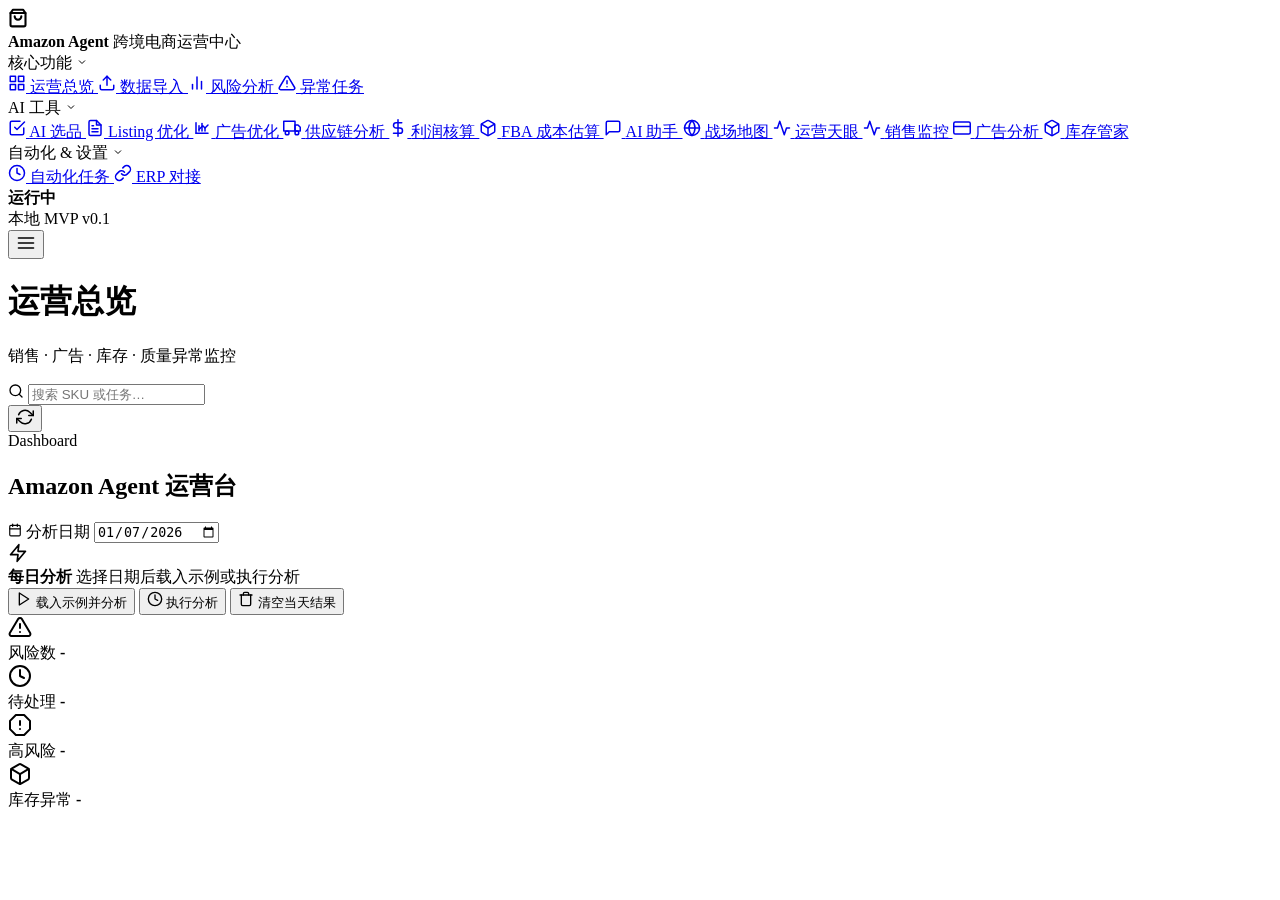
==== commit a4445b3b: "@ feat: 利润计算器模块 + FBA 费用估算 + 前端增强 - 新增 profit_calculator.py 利润计算引擎 - 新增 fba_estimator.py FBA 费用估算 - " ====
--- a/app/static/index.html
+++ b/app/static/index.html
@@ -4,7 +4,7 @@
     <meta charset="utf-8" />
     <meta name="viewport" content="width=device-width, initial-scale=1" />
     <title>Amazon Agent 运营台</title>
-    <link rel="stylesheet" href="/static/styles.css?v=supply-chain-20260603" />
+    <link rel="stylesheet" href="/static/styles.css?v=fba-estimator-20260605" />
   </head>
   <body>
     <div class="app-shell">
@@ -88,6 +88,18 @@
                   <svg width="18" height="18" viewBox="0 0 24 24" fill="none" stroke="currentColor" stroke-width="2" stroke-linecap="round" stroke-linejoin="round"><rect x="1" y="3" width="15" height="13"/><polygon points="16 8 20 8 23 11 23 16 16 16 16 8"/><circle cx="5.5" cy="18.5" r="2.5"/><circle cx="18.5" cy="18.5" r="2.5"/></svg>
                 </span>
                 供应链分析
+              </a>
+              <a class="nav-item" href="#profit-calculator" data-page="profit-calculator">
+                <span class="nav-icon">
+                  <svg width="18" height="18" viewBox="0 0 24 24" fill="none" stroke="currentColor" stroke-width="2" stroke-linecap="round" stroke-linejoin="round"><line x1="12" y1="1" x2="12" y2="23"/><path d="M17 5H9.5a3.5 3.5 0 000 7h5a3.5 3.5 0 010 7H6"/></svg>
+                </span>
+                利润核算
+              </a>
+              <a class="nav-item" href="#fba-estimator" data-page="fba-estimator">
+                <span class="nav-icon">
+                  <svg width="18" height="18" viewBox="0 0 24 24" fill="none" stroke="currentColor" stroke-width="2" stroke-linecap="round" stroke-linejoin="round"><path d="M21 16V8a2 2 0 00-1-1.73l-7-4a2 2 0 00-2 0l-7 4A2 2 0 003 8v8a2 2 0 001 1.73l7 4a2 2 0 002 0l7-4A2 2 0 0021 16z"/><polyline points="3.27 6.96 12 12.01 20.73 6.96"/><line x1="12" y1="22.08" x2="12" y2="12"/></svg>
+                </span>
+                FBA 成本估算
               </a>
               <a class="nav-item" href="#chat" data-page="chat">
                 <span class="nav-icon">
@@ -1337,6 +1349,293 @@
           </section>
         </div>
 
+        <!-- ========== 页面：利润核算 ========== -->
+        <div class="page" id="page-profit-calculator" style="display:none">
+          <section class="page-heading">
+            <div>
+              <span class="eyebrow">Profit Calculator</span>
+              <h2>利润核算</h2>
+              <p>输入售价、成本、广告、退货和尺寸参数，保存单品利润核算快照。</p>
+            </div>
+            <span class="research-source-badge profit-source-badge">保存到本地数据库</span>
+          </section>
+
+          <section class="profit-hero">
+            <div>
+              <span>财务部 · PRO</span>
+              <h3>利润核算计算器</h3>
+              <p>输入售价 / 成本 / 广告 / 退货等参数，计算单件利润、月利润、ROI、健康度和改进建议。</p>
+            </div>
+            <strong>FBA 费用本地估算</strong>
+          </section>
+
+          <div class="profit-calculator-grid">
+            <form id="profit-form" class="profit-form-card">
+              <div class="profit-section-title">
+                <span></span>
+                <h3>商品参数</h3>
+              </div>
+              <div class="profit-field-grid">
+                <div class="wide">
+                  <label for="profit-product-name">产品名称</label>
+                  <input id="profit-product-name" type="text" autocomplete="off" value="Insulated tumbler" />
+                </div>
+                <div>
+                  <label for="profit-sku">SKU</label>
+                  <input id="profit-sku" type="text" autocomplete="off" value="TUMBLER-001" />
+                </div>
+                <div>
+                  <label for="profit-marketplace">站点</label>
+                  <select id="profit-marketplace">
+                    <option value="US">US 美国站</option>
+                    <option value="CA">CA 加拿大站</option>
+                    <option value="UK">UK 英国站</option>
+                    <option value="DE">DE 德国站</option>
+                    <option value="JP">JP 日本站</option>
+                  </select>
+                </div>
+                <div>
+                  <label for="profit-sale-price">售价</label>
+                  <input id="profit-sale-price" type="number" min="0" step="0.01" value="29.99" />
+                </div>
+                <div>
+                  <label for="profit-landed-cost">进货成本</label>
+                  <input id="profit-landed-cost" type="number" min="0" step="0.01" value="7.5" />
+                </div>
+                <div>
+                  <label for="profit-first-leg">头程运费</label>
+                  <input id="profit-first-leg" type="number" min="0" step="0.01" value="1.2" />
+                </div>
+                <div>
+                  <label for="profit-referral-rate">佣金率</label>
+                  <input id="profit-referral-rate" type="number" min="0" max="100" step="0.1" value="15" />
+                </div>
+              </div>
+
+              <div class="profit-section-title">
+                <span></span>
+                <h3>尺寸与重量</h3>
+              </div>
+              <div class="profit-field-grid dimensions">
+                <div>
+                  <label for="profit-weight">重量 oz</label>
+                  <input id="profit-weight" type="number" min="0" step="0.1" value="12" />
+                </div>
+                <div>
+                  <label for="profit-length">长 in</label>
+                  <input id="profit-length" type="number" min="0" step="0.1" value="8" />
+                </div>
+                <div>
+                  <label for="profit-width">宽 in</label>
+                  <input id="profit-width" type="number" min="0" step="0.1" value="6" />
+                </div>
+                <div>
+                  <label for="profit-height">高 in</label>
+                  <input id="profit-height" type="number" min="0" step="0.1" value="3" />
+                </div>
+              </div>
+
+              <div class="profit-section-title">
+                <span></span>
+                <h3>运营参数</h3>
+              </div>
+              <div class="profit-field-grid">
+                <div>
+                  <label for="profit-ad-acos">广告 ACoS</label>
+                  <input id="profit-ad-acos" type="number" min="0" max="100" step="0.1" value="15" />
+                </div>
+                <div>
+                  <label for="profit-return-rate">退货率</label>
+                  <input id="profit-return-rate" type="number" min="0" max="100" step="0.1" value="3" />
+                </div>
+                <div>
+                  <label for="profit-monthly-units">预期月销</label>
+                  <input id="profit-monthly-units" type="number" min="1" step="1" value="300" />
+                </div>
+                <div>
+                  <label for="profit-fixed-cost">月固定费</label>
+                  <input id="profit-fixed-cost" type="number" min="0" step="0.01" value="300" />
+                </div>
+              </div>
+              <label class="profit-checkbox">
+                <input id="profit-q4-peak" type="checkbox" />
+                Q4 旺季按月销 1.3 倍估算
+              </label>
+              <button id="save-profit-calculation" class="primary-button profit-save-button" type="submit">
+                <svg width="16" height="16" viewBox="0 0 24 24" fill="none" stroke="currentColor" stroke-width="2"><path d="M19 21H5a2 2 0 01-2-2V5a2 2 0 012-2h11l5 5v11a2 2 0 01-2 2z"/><polyline points="17 21 17 13 7 13 7 21"/><polyline points="7 3 7 8 15 8"/></svg>
+                保存核算
+              </button>
+              <div id="profit-status" class="listing-status" aria-live="polite"></div>
+            </form>
+
+            <section class="profit-results-panel">
+              <article class="profit-result-hero">
+                <span>月毛利</span>
+                <strong id="profit-monthly-profit">$0</strong>
+                <small id="profit-health">等待核算</small>
+              </article>
+              <div class="profit-metric-grid">
+                <article>
+                  <span>单件毛利</span>
+                  <strong id="profit-unit-profit">$0.00</strong>
+                </article>
+                <article>
+                  <span>ROI</span>
+                  <strong id="profit-roi">0%</strong>
+                </article>
+                <article>
+                  <span>月平衡点</span>
+                  <strong id="profit-break-even">0</strong>
+                </article>
+                <article>
+                  <span>FBA 档</span>
+                  <strong id="profit-fba-tier">--</strong>
+                </article>
+              </div>
+              <article class="profit-breakdown-card">
+                <h3>单件成本拆解</h3>
+                <div id="profit-breakdown" class="profit-breakdown-list">
+                  <p class="empty">保存核算后显示明细</p>
+                </div>
+              </article>
+              <article class="profit-advice-card">
+                <h3>改进建议</h3>
+                <ul id="profit-advice"><li>保存核算后显示建议</li></ul>
+              </article>
+              <article class="profit-history-card">
+                <div class="profit-card-heading">
+                  <h3>最近核算</h3>
+                  <button id="refresh-profit-history" class="ghost-button" type="button">刷新</button>
+                </div>
+                <div id="profit-history" class="profit-history-list">
+                  <p class="empty">暂无保存记录</p>
+                </div>
+              </article>
+            </section>
+          </div>
+        </div>
+
+        <!-- ========== 页面：FBA 成本估算 ========== -->
+        <div class="page" id="page-fba-estimator" style="display:none">
+          <section class="page-heading fba-heading">
+            <div>
+              <span class="eyebrow">FBA Cost</span>
+              <h2>FBA 成本估算</h2>
+              <p>输入商品尺寸、重量、品类和可选售价，实时估算 Amazon US FBA fulfillment、storage、referral 和净利润。</p>
+            </div>
+            <span class="research-source-badge fba-source-badge">Amazon US 本地费率表</span>
+          </section>
+
+          <section class="fba-hero">
+            <div class="fba-hero-icon">
+              <svg width="28" height="28" viewBox="0 0 24 24" fill="none" stroke="currentColor" stroke-width="2"><path d="M21 16V8a2 2 0 00-1-1.73l-7-4a2 2 0 00-2 0l-7 4A2 2 0 003 8v8a2 2 0 001 1.73l7 4a2 2 0 002 0l7-4A2 2 0 0021 16z"/><polyline points="3.27 6.96 12 12.01 20.73 6.96"/><line x1="12" y1="22.08" x2="12" y2="12"/></svg>
+            </div>
+            <div>
+              <h3>FBA 成本估算器</h3>
+              <p>输入商品尺寸 / 重量，实时查到 Amazon FBA 各档 fee。数据源：Amazon Seller Central 2024 公布费率，纯本地计算。</p>
+            </div>
+            <strong>财务部 · PRO</strong>
+          </section>
+
+          <div class="fba-estimator-grid">
+            <form id="fba-form" class="fba-card fba-input-card">
+              <div class="fba-card-heading">
+                <h3>商品参数</h3>
+                <span>所有字段实时计算</span>
+              </div>
+              <label for="fba-weight">重量 (oz · 盎司)</label>
+              <input id="fba-weight" type="number" min="0.1" step="0.1" value="12" />
+
+              <label>外箱尺寸 (in · 英寸 · 长 × 宽 × 高)</label>
+              <div class="fba-dimension-grid">
+                <input id="fba-length" type="number" min="0.1" step="0.1" value="10" aria-label="长" />
+                <input id="fba-width" type="number" min="0.1" step="0.1" value="6" aria-label="宽" />
+                <input id="fba-height" type="number" min="0.1" step="0.1" value="2" aria-label="高" />
+              </div>
+
+              <label for="fba-category">品类</label>
+              <select id="fba-category">
+                <option value="general">通用商品 (默认 15%)</option>
+                <option value="electronics">电子产品 (8%)</option>
+                <option value="apparel">服装鞋包 (17%)</option>
+                <option value="beauty">美妆个护 (15%)</option>
+                <option value="grocery">食品杂货 (15%)</option>
+              </select>
+
+              <label>仓储季节</label>
+              <div class="fba-season-toggle">
+                <label><input type="radio" name="fba-season" value="normal" checked /> 常规 (Jan-Sep)</label>
+                <label><input type="radio" name="fba-season" value="peak" /> 旺季 (Oct-Dec)</label>
+              </div>
+
+              <div class="fba-optional-grid">
+                <div>
+                  <label for="fba-sale-price">售价 (USD)</label>
+                  <input id="fba-sale-price" type="number" min="0" step="0.01" placeholder="例如 29.99" />
+                </div>
+                <div>
+                  <label for="fba-landed-cost">进货成本 (USD)</label>
+                  <input id="fba-landed-cost" type="number" min="0" step="0.01" placeholder="例如 8.50" />
+                </div>
+              </div>
+              <label for="fba-monthly-units">预期月销量</label>
+              <input id="fba-monthly-units" type="number" min="1" step="1" value="1" />
+              <div id="fba-status" class="listing-status" aria-live="polite"></div>
+            </form>
+
+            <section class="fba-card fba-result-card">
+              <div class="fba-card-heading">
+                <h3>FBA 成本结算</h3>
+                <span id="fba-tier-badge">--</span>
+              </div>
+              <span class="fba-kicker">Amazon FBA 总成本 · 每单</span>
+              <div class="fba-total"><strong id="fba-total-cost">$0.00</strong><span>/ 单</span></div>
+              <p id="fba-formula">等待计算</p>
+              <div class="fba-cost-grid">
+                <article>
+                  <span>Fulfillment</span>
+                  <strong id="fba-fulfillment">$0.00</strong>
+                  <small>拣货 + 包装 + 配送</small>
+                </article>
+                <article>
+                  <span>Storage / 单</span>
+                  <strong id="fba-storage">$0.00</strong>
+                  <small>Jan-Sep 常规 · 已平摊</small>
+                </article>
+                <article>
+                  <span>Referral</span>
+                  <strong id="fba-referral">--</strong>
+                  <small id="fba-referral-note">需填写售价</small>
+                </article>
+              </div>
+              <div class="fba-profit-note" id="fba-profit-note">填写售价 + 进货成本可显示净利、毛利率与保本售价。</div>
+            </section>
+          </div>
+
+          <section class="fba-table-card">
+            <div>
+              <h3>FBA Size Tier 完整对照表</h3>
+              <p>Amazon US 2024 公布档位，fee 范围为对应 tier 内最轻至最重的 fulfillment fee。</p>
+            </div>
+            <div class="table-wrap">
+              <table>
+                <thead>
+                  <tr>
+                    <th>档位</th>
+                    <th>重量范围</th>
+                    <th>尺寸限制</th>
+                    <th>Fulfillment Fee</th>
+                  </tr>
+                </thead>
+                <tbody id="fba-tier-table">
+                  <tr><td colspan="4">加载后显示 size tier 对照表</td></tr>
+                </tbody>
+              </table>
+            </div>
+            <p class="fba-footnote">注：本表未列出 low-inventory、aged-inventory、hazmat 等附加费；referral fee 按品类单独适用，不计入 fulfillment。</p>
+          </section>
+        </div>
+
         <!-- ========== 页面：广告分析 ========== -->
         <div class="page" id="page-ads-analysis" style="display:none">
           <section class="page-heading">
@@ -1544,6 +1843,6 @@
 
       </main>
     </div>
-    <script src="/static/app.js?v=supply-chain-20260603"></script>
+    <script src="/static/app.js?v=fba-estimator-20260605"></script>
   </body>
 </html>
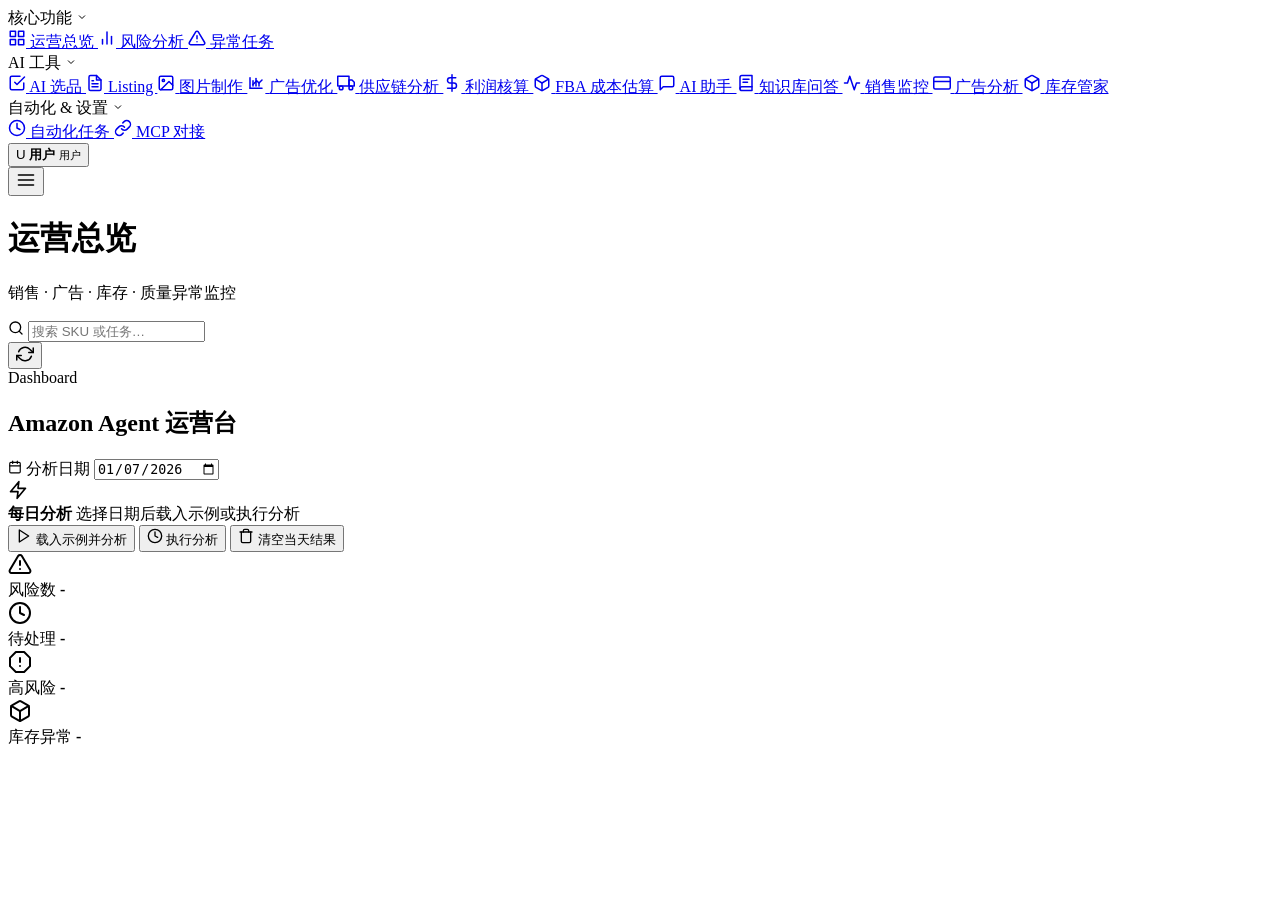
==== commit 8f3b0f8a: "feat: 完善全能运营智能体" ====
--- a/app/static/index.html
+++ b/app/static/index.html
@@ -4,25 +4,16 @@
     <meta charset="utf-8" />
     <meta name="viewport" content="width=device-width, initial-scale=1" />
     <title>Amazon Agent 运营台</title>
-    <link rel="stylesheet" href="/static/styles.css?v=fba-estimator-20260605" />
-  </head>
+    <link rel="stylesheet" href="/static/styles.css?v=ui-cleanup-20260719-4" />
+    <link rel="stylesheet" href="/static/selection-workbench.css" />
+    <link rel="stylesheet" href="/static/image-studio.css" />
+    <link rel="stylesheet" href="/static/image-editor.css?v=20260722-2" />
+<script src="/static/auth-check.js"></script>
+</head>
   <body>
-    <div class="app-shell">
+<div class="app-shell">
       <!-- 侧边栏 -->
       <aside class="sidebar" id="sidebar">
-        <div class="brand-block">
-          <span class="brand-mark">
-            <svg width="20" height="20" viewBox="0 0 24 24" fill="none" stroke="currentColor" stroke-width="2.5" stroke-linecap="round" stroke-linejoin="round">
-              <path d="M6 2L3 6v14a2 2 0 002 2h14a2 2 0 002-2V6l-3-4z"/>
-              <line x1="3" y1="6" x2="21" y2="6"/>
-              <path d="M16 10a4 4 0 01-8 0"/>
-            </svg>
-          </span>
-          <div>
-            <strong>Amazon Agent</strong>
-            <span>跨境电商运营中心</span>
-          </div>
-        </div>
         <nav class="side-nav" aria-label="主导航">
           <!-- 核心功能 -->
           <div class="nav-section" data-section="core">
@@ -37,12 +28,6 @@
                 </span>
                 运营总览
               </a>
-              <a class="nav-item" href="#imports" data-page="imports">
-                <span class="nav-icon">
-                  <svg width="18" height="18" viewBox="0 0 24 24" fill="none" stroke="currentColor" stroke-width="2" stroke-linecap="round" stroke-linejoin="round"><path d="M21 15v4a2 2 0 01-2 2H5a2 2 0 01-2-2v-4"/><polyline points="17 8 12 3 7 8"/><line x1="12" y1="3" x2="12" y2="15"/></svg>
-                </span>
-                数据导入
-              </a>
               <a class="nav-item" href="#analytics" data-page="analytics">
                 <span class="nav-icon">
                   <svg width="18" height="18" viewBox="0 0 24 24" fill="none" stroke="currentColor" stroke-width="2" stroke-linecap="round" stroke-linejoin="round"><line x1="18" y1="20" x2="18" y2="10"/><line x1="12" y1="20" x2="12" y2="4"/><line x1="6" y1="20" x2="6" y2="14"/></svg>
@@ -75,7 +60,13 @@
                 <span class="nav-icon">
                   <svg width="18" height="18" viewBox="0 0 24 24" fill="none" stroke="currentColor" stroke-width="2" stroke-linecap="round" stroke-linejoin="round"><path d="M14 2H6a2 2 0 00-2 2v16a2 2 0 002 2h12a2 2 0 002-2V8z"/><polyline points="14 2 14 8 20 8"/><line x1="16" y1="13" x2="8" y2="13"/><line x1="16" y1="17" x2="8" y2="17"/><line x1="10" y1="9" x2="8" y2="9"/></svg>
                 </span>
-                Listing 优化
+                Listing
+              </a>
+              <a class="nav-item" href="#image-studio" data-page="image-studio">
+                <span class="nav-icon">
+                  <svg width="18" height="18" viewBox="0 0 24 24" fill="none" stroke="currentColor" stroke-width="2" stroke-linecap="round" stroke-linejoin="round"><rect x="3" y="3" width="18" height="18" rx="2"/><circle cx="8.5" cy="8.5" r="1.5"/><path d="M21 15l-5-5L5 21"/></svg>
+                </span>
+                图片制作
               </a>
               <a class="nav-item" href="#ad-optimization" data-page="ad-optimization">
                 <span class="nav-icon">
@@ -107,17 +98,11 @@
                 </span>
                 AI 助手
               </a>
-              <a class="nav-item" href="#battlefield" data-page="battlefield">
+              <a class="nav-link" href="/rag">
                 <span class="nav-icon">
-                  <svg width="18" height="18" viewBox="0 0 24 24" fill="none" stroke="currentColor" stroke-width="2" stroke-linecap="round" stroke-linejoin="round"><circle cx="12" cy="12" r="10"/><path d="M12 2a14.5 14.5 0 000 20 14.5 14.5 0 000-20"/><path d="M2 12h20"/></svg>
-                </span>
-                战场地图
-              </a>
-              <a class="nav-item" href="#diagnosis" data-page="diagnosis">
-                <span class="nav-icon">
-                  <svg width="18" height="18" viewBox="0 0 24 24" fill="none" stroke="currentColor" stroke-width="2" stroke-linecap="round" stroke-linejoin="round"><path d="M22 12h-4l-3 9L9 3l-3 9H2"/></svg>
-                </span>
-                运营天眼
+                  <svg width="18" height="18" viewBox="0 0 24 24" fill="none" stroke="currentColor" stroke-width="2" stroke-linecap="round" stroke-linejoin="round"><path d="M4 19.5A2.5 2.5 0 016.5 17H20"/><path d="M4 4.5A2.5 2.5 0 016.5 2H20v20H6.5A2.5 2.5 0 014 19.5z"/><path d="M8 7h8"/><path d="M8 11h6"/></svg>
+                </span>
+                知识库问答
               </a>
               <a class="nav-item" href="#sales-monitor" data-page="sales-monitor">
                 <span class="nav-icon">
@@ -157,17 +142,45 @@
                 <span class="nav-icon">
                   <svg width="18" height="18" viewBox="0 0 24 24" fill="none" stroke="currentColor" stroke-width="2" stroke-linecap="round" stroke-linejoin="round"><path d="M10 13a5 5 0 007.54.54l3-3a5 5 0 00-7.07-7.07l-1.72 1.71"/><path d="M14 11a5 5 0 00-7.54-.54l-3 3a5 5 0 007.07 7.07l1.71-1.71"/></svg>
                 </span>
-                ERP 对接
+                MCP 对接
+              </a>
+            </div>
+          </div>
+
+          <!-- 系统管理（仅管理员可见） -->
+          <div class="nav-section" id="nav-section-admin" style="display:none;">
+            <div class="nav-section-header">
+              <span class="nav-section-title">系统管理</span>
+              <svg class="nav-section-arrow" width="12" height="12" viewBox="0 0 24 24" fill="none" stroke="currentColor" stroke-width="2"><polyline points="6 9 12 15 18 9"/></svg>
+            </div>
+            <div class="nav-section-items">
+              <a class="nav-item" href="#" onclick="showAdminPanel();return false;">
+                <span class="nav-icon">
+                  <svg width="18" height="18" viewBox="0 0 24 24" fill="none" stroke="currentColor" stroke-width="2" stroke-linecap="round" stroke-linejoin="round"><path d="M17 21v-2a4 4 0 00-3-3.87"/><path d="M7 21v-2a4 4 0 013-3.87"/><circle cx="12" cy="7" r="4"/></svg>
+                </span>
+                用户管理
+              </a>
+              <a class="nav-item" href="#settings" data-page="settings">
+                <span class="nav-icon">
+                  <svg width="18" height="18" viewBox="0 0 24 24" fill="none" stroke="currentColor" stroke-width="2" stroke-linecap="round" stroke-linejoin="round"><circle cx="12" cy="12" r="3"/><path d="M12 1v2M12 21v2M4.22 4.22l1.42 1.42M18.36 18.36l1.42 1.42M1 12h2M21 12h2M4.22 19.78l1.42-1.42M18.36 5.64l1.42-1.42"/></svg>
+                </span>
+                系统设置
               </a>
             </div>
           </div>
         </nav>
         <div class="sidebar-footer">
-          <div class="status-indicator">
-            <span class="status-dot"></span>
-            <strong id="system-status">运行中</strong>
-          </div>
-          <span class="version-tag">本地 MVP v0.1</span>
+          <button class="sidebar-user-card" id="sidebar-user-menu" type="button" aria-expanded="false" aria-controls="sidebar-user-popover">
+            <span class="sidebar-user-avatar" id="sidebar-user-avatar">U</span>
+            <span class="sidebar-user-details">
+              <strong id="sidebar-user-name">用户</strong>
+              <small id="sidebar-user-role">用户</small>
+            </span>
+          </button>
+          <div class="sidebar-user-popover" id="sidebar-user-popover" hidden>
+            <button id="sidebar-admin-action" type="button" hidden>用户管理</button>
+            <button id="sidebar-logout-action" type="button">退出登录</button>
+          </div>
         </div>
       </aside>
 
@@ -272,100 +285,6 @@
               </div>
             </article>
           </section>
-        </div>
-
-        <!-- ========== 页面：数据导入 ========== -->
-        <div class="page" id="page-imports" style="display:none">
-          <section class="page-heading">
-            <div>
-              <span class="eyebrow">Data Import</span>
-              <h2>数据导入</h2>
-            </div>
-            <div class="heading-actions">
-              <button id="sample-date" class="ghost-button" type="button">使用示例日期</button>
-            </div>
-          </section>
-
-          <div class="upload-grid">
-            <form class="upload-card" data-endpoint="/imports/sku">
-              <div class="upload-card-icon sku-icon">
-                <svg width="24" height="24" viewBox="0 0 24 24" fill="none" stroke="currentColor" stroke-width="2" stroke-linecap="round" stroke-linejoin="round"><path d="M20 21v-2a4 4 0 00-4-4H8a4 4 0 00-4 4v2"/><circle cx="12" cy="7" r="4"/></svg>
-              </div>
-              <label class="file-type">SKU<input name="file" type="file" accept=".csv,.xlsx,.xls" hidden /></label>
-              <span class="file-hint">基础商品与负责人</span>
-              <div class="drop-zone">
-                <svg width="20" height="20" viewBox="0 0 24 24" fill="none" stroke="currentColor" stroke-width="2" stroke-linecap="round" stroke-linejoin="round"><path d="M21 15v4a2 2 0 01-2 2H5a2 2 0 01-2-2v-4"/><polyline points="17 8 12 3 7 8"/><line x1="12" y1="3" x2="12" y2="15"/></svg>
-                <span>拖拽文件到此处或点击选择</span>
-              </div>
-              <button type="submit" class="upload-btn">上传文件</button>
-              <output></output>
-            </form>
-            <form class="upload-card" data-endpoint="/imports/sales">
-              <div class="upload-card-icon sales-icon">
-                <svg width="24" height="24" viewBox="0 0 24 24" fill="none" stroke="currentColor" stroke-width="2" stroke-linecap="round" stroke-linejoin="round"><line x1="12" y1="1" x2="12" y2="23"/><path d="M17 5H9.5a3.5 3.5 0 000 7h5a3.5 3.5 0 010 7H6"/></svg>
-              </div>
-              <label class="file-type">销售<input name="file" type="file" accept=".csv,.xlsx,.xls" hidden /></label>
-              <span class="file-hint">订单与销售额</span>
-              <div class="drop-zone">
-                <svg width="20" height="20" viewBox="0 0 24 24" fill="none" stroke="currentColor" stroke-width="2" stroke-linecap="round" stroke-linejoin="round"><path d="M21 15v4a2 2 0 01-2 2H5a2 2 0 01-2-2v-4"/><polyline points="17 8 12 3 7 8"/><line x1="12" y1="3" x2="12" y2="15"/></svg>
-                <span>拖拽文件到此处或点击选择</span>
-              </div>
-              <button type="submit" class="upload-btn">上传文件</button>
-              <output></output>
-            </form>
-            <form class="upload-card" data-endpoint="/imports/ads">
-              <div class="upload-card-icon ads-icon">
-                <svg width="24" height="24" viewBox="0 0 24 24" fill="none" stroke="currentColor" stroke-width="2" stroke-linecap="round" stroke-linejoin="round"><polyline points="22 12 18 12 15 21 9 3 6 12 2 12"/></svg>
-              </div>
-              <label class="file-type">广告<input name="file" type="file" accept=".csv,.xlsx,.xls" hidden /></label>
-              <span class="file-hint">花费、点击与转化</span>
-              <div class="drop-zone">
-                <svg width="20" height="20" viewBox="0 0 24 24" fill="none" stroke="currentColor" stroke-width="2" stroke-linecap="round" stroke-linejoin="round"><path d="M21 15v4a2 2 0 01-2 2H5a2 2 0 01-2-2v-4"/><polyline points="17 8 12 3 7 8"/><line x1="12" y1="3" x2="12" y2="15"/></svg>
-                <span>拖拽文件到此处或点击选择</span>
-              </div>
-              <button type="submit" class="upload-btn">上传文件</button>
-              <output></output>
-            </form>
-            <form class="upload-card" data-endpoint="/imports/inventory">
-              <div class="upload-card-icon inventory-icon">
-                <svg width="24" height="24" viewBox="0 0 24 24" fill="none" stroke="currentColor" stroke-width="2" stroke-linecap="round" stroke-linejoin="round"><path d="M21 16V8a2 2 0 00-1-1.73l-7-4a2 2 0 00-2 0l-7 4A2 2 0 003 8v8a2 2 0 001 1.73l7 4a2 2 0 002 0l7-4A2 2 0 0021 16z"/><polyline points="3.27 6.96 12 12.01 20.73 6.96"/><line x1="12" y1="22.08" x2="12" y2="12"/></svg>
-              </div>
-              <label class="file-type">库存<input name="file" type="file" accept=".csv,.xlsx,.xls" hidden /></label>
-              <span class="file-hint">可售、在途与预留</span>
-              <div class="drop-zone">
-                <svg width="20" height="20" viewBox="0 0 24 24" fill="none" stroke="currentColor" stroke-width="2" stroke-linecap="round" stroke-linejoin="round"><path d="M21 15v4a2 2 0 01-2 2H5a2 2 0 01-2-2v-4"/><polyline points="17 8 12 3 7 8"/><line x1="12" y1="3" x2="12" y2="15"/></svg>
-                <span>拖拽文件到此处或点击选择</span>
-              </div>
-              <button type="submit" class="upload-btn">上传文件</button>
-              <output></output>
-            </form>
-            <form class="upload-card" data-endpoint="/imports/profit">
-              <div class="upload-card-icon profit-icon">
-                <svg width="24" height="24" viewBox="0 0 24 24" fill="none" stroke="currentColor" stroke-width="2" stroke-linecap="round" stroke-linejoin="round"><rect x="1" y="4" width="22" height="16" rx="2" ry="2"/><line x1="1" y1="10" x2="23" y2="10"/></svg>
-              </div>
-              <label class="file-type">利润<input name="file" type="file" accept=".csv,.xlsx,.xls" hidden /></label>
-              <span class="file-hint">成本、费用与广告费</span>
-              <div class="drop-zone">
-                <svg width="20" height="20" viewBox="0 0 24 24" fill="none" stroke="currentColor" stroke-width="2" stroke-linecap="round" stroke-linejoin="round"><path d="M21 15v4a2 2 0 01-2 2H5a2 2 0 01-2-2v-4"/><polyline points="17 8 12 3 7 8"/><line x1="12" y1="3" x2="12" y2="15"/></svg>
-                <span>拖拽文件到此处或点击选择</span>
-              </div>
-              <button type="submit" class="upload-btn">上传文件</button>
-              <output></output>
-            </form>
-            <form class="upload-card" data-endpoint="/imports/returns">
-              <div class="upload-card-icon returns-icon">
-                <svg width="24" height="24" viewBox="0 0 24 24" fill="none" stroke="currentColor" stroke-width="2" stroke-linecap="round" stroke-linejoin="round"><polyline points="1 4 1 10 7 10"/><path d="M3.51 15a9 9 0 102.13-9.36L1 10"/></svg>
-              </div>
-              <label class="file-type">退货评价<input name="file" type="file" accept=".csv,.xlsx,.xls" hidden /></label>
-              <span class="file-hint">退货、差评与评分</span>
-              <div class="drop-zone">
-                <svg width="20" height="20" viewBox="0 0 24 24" fill="none" stroke="currentColor" stroke-width="2" stroke-linecap="round" stroke-linejoin="round"><path d="M21 15v4a2 2 0 01-2 2H5a2 2 0 01-2-2v-4"/><polyline points="17 8 12 3 7 8"/><line x1="12" y1="3" x2="12" y2="15"/></svg>
-                <span>拖拽文件到此处或点击选择</span>
-              </div>
-              <button type="submit" class="upload-btn">上传文件</button>
-              <output></output>
-            </form>
-          </div>
         </div>
 
         <!-- ========== 页面：风险分析 ========== -->
@@ -472,170 +391,189 @@
 
         <!-- ========== 页面：AI 选品 ========== -->
         <div class="page" id="page-ai-selection" style="display:none">
-          <section class="page-heading">
+          <div id="selection-workbench" class="selection-workbench" aria-live="polite">
+            <div class="selection-shell">
+              <aside class="selection-projects-panel">
+                <div class="selection-panel-title">
+                  <div>
+                    <span class="eyebrow">Projects</span>
+                    <h3>选品项目</h3>
+                  </div>
+                  <button type="button" class="selection-icon-button" data-selection-action="show-project-form" aria-label="新建项目">＋</button>
+                </div>
+                <form id="selection-project-form" class="selection-project-form" hidden>
+                  <label>项目名称<input name="name" required maxlength="256" placeholder="例如：便携风扇" /></label>
+                  <label>站点<select name="marketplace"><option value="US">US 美国站</option><option value="UK">UK 英国站</option><option value="DE">DE 德国站</option><option value="JP">JP 日本站</option></select></label>
+                  <label>目标币种<select name="target_currency"><option value="USD">USD</option><option value="GBP">GBP</option><option value="EUR">EUR</option><option value="JPY">JPY</option></select></label>
+                  <div class="selection-form-actions"><button type="button" class="ghost-button" data-selection-action="cancel-project">取消</button><button type="submit" class="primary-button">保存项目</button></div>
+                </form>
+                <div id="selection-project-list" class="selection-project-list"></div>
+              </aside>
+
+              <main class="selection-workspace-panel">
+                <div id="selection-notice" class="selection-notice" hidden></div>
+                <div id="selection-project-workspace" hidden>
+                  <header class="selection-project-header">
+                    <div><span class="eyebrow">Current Project</span><h3 id="selection-current-project">—</h3><p id="selection-current-meta">—</p></div>
+                    <span class="selection-data-badge">仅 MCP 数据</span>
+                  </header>
+                  <nav class="selection-stage-nav" aria-label="选品流程">
+                    <button type="button" class="is-active" data-selection-stage-target="keywords"><span>1</span>关键词调研</button>
+                    <button type="button" data-selection-stage-target="direction"><span>2</span>产品方向</button>
+                    <button type="button" data-selection-stage-target="pricing"><span>3</span>成本定价</button>
+                    <button type="button" data-selection-stage-target="report"><span>4</span>决策报告</button>
+                  </nav>
+                  <section class="selection-stage is-active" data-selection-stage="keywords">
+                    <div class="selection-stage-heading"><div><span class="eyebrow">Keyword Research</span><h3>关键词调研</h3><p>从种子词、ASIN 或类目获取真实关键词数据，可多选合并为一个产品方向。</p></div></div>
+                    <form id="selection-keyword-form" class="selection-keyword-form">
+                      <div class="selection-input-tabs" role="tablist">
+                        <button type="button" class="is-active" data-selection-input-type="seed">种子词</button>
+                        <button type="button" data-selection-input-type="asin">ASIN 反查</button>
+                        <button type="button" data-selection-input-type="category">类目查词</button>
+                      </div>
+                      <div class="selection-keyword-controls">
+                        <label class="selection-grow"><span>调研输入</span><input id="selection-research-input" name="input_value" required placeholder="输入种子关键词" /></label>
+                        <label><span>类目（可选）</span><input name="category" placeholder="例如 Home" /></label>
+                        <button type="submit" class="primary-button">开始调研</button>
+                      </div>
+                    </form>
+                      <div class="selection-table-card selection-mcp-full-card">
+                        <div class="selection-table-toolbar"><span>卖家精灵 MCP 完整字段</span><input id="selection-keyword-filter" type="search" placeholder="筛选关键词…" /><span id="selection-keyword-count">0 条数据</span><span id="selection-mcp-page-info">暂无分页结果</span><span>已选 <strong id="selection-selected-count">0</strong> 条</span><span id="selection-mcp-field-count">0 个字段</span><button type="button" class="primary-button" data-selection-action="save-keywords">保存并研究产品方向</button></div>
+                        <div id="selection-mcp-fields" class="selection-table-wrap"></div>
+                      </div>
+                    </section>
+
+                  <section class="selection-stage" data-selection-stage="direction" hidden>
+                    <div class="selection-stage-heading"><div><span class="eyebrow">Product Direction</span><h3>产品方向研究</h3><p>将已选关键词的完整卖家精灵数据交给 LLM，生成主词、长尾词与产品方向。</p></div><button type="button" class="primary-button" data-selection-action="build-direction">重新研究</button></div>
+                    <div id="selection-direction-result" class="selection-result-card"></div>
+                  </section>
+
+                  <section class="selection-stage" data-selection-stage="pricing" hidden>
+                    <div class="selection-stage-heading"><div><span class="eyebrow">Cost & Pricing</span><h3>成本与定价</h3><p>最终售价净利润固定为 40%，所有计算由后端 Decimal 规则完成。</p></div></div>
+                    <form id="selection-pricing-form" class="selection-pricing-grid">
+                      <label>商品价格<input name="product_price" type="number" step="0.01" min="0" required /></label>
+                      <label>国内运费<input name="domestic_shipping" type="number" step="0.01" min="0" value="0" required /></label>
+                      <label>成本币种<input name="source_currency" value="CNY" maxlength="8" required /></label>
+                      <label>实际重量 kg<input name="actual_weight_kg" type="number" step="0.001" min="0" required /></label>
+                      <label>长 cm<input name="length_cm" type="number" step="0.1" min="0" required /></label>
+                      <label>宽 cm<input name="width_cm" type="number" step="0.1" min="0" required /></label>
+                      <label>高 cm<input name="height_cm" type="number" step="0.1" min="0" required /></label>
+                      <label>运费模板<select id="selection-freight-template" name="freight_template_id" required></select></label>
+                      <label>平台佣金<input name="commission_rate" value="0.15" readonly /></label>
+                      <label>目标净利润率<input name="target_net_margin" value="0.40" readonly /></label>
+                      <label class="selection-span-2">手动汇率（可选）<input name="manual_exchange_rate" type="number" step="0.000001" min="0" placeholder="留空则从 MCP 自动获取" /></label>
+                      <button type="submit" class="primary-button selection-span-2">计算并保存定价</button>
+                    </form>
+                    <div id="selection-pricing-result" class="selection-result-card"></div>
+                  </section>
+
+                  <section class="selection-stage" data-selection-stage="report" hidden>
+                    <div class="selection-stage-heading"><div><span class="eyebrow">Decision Report</span><h3>决策报告</h3><p>规则引擎决定评分与结论，真实 LLM 仅解释证据。</p></div><button type="button" class="primary-button" data-selection-action="generate-report">生成 / 重新生成</button></div>
+                    <div id="selection-report-result" class="selection-result-card"></div>
+                  </section>
+                </div>
+              </main>
+            </div>
+          </div>
+        </div>
+        <!-- ========== 页面：图片制作 ========== -->
+        <div class="page" id="page-image-studio" style="display:none">
+          <section class="page-heading image-studio-heading">
             <div>
-              <span class="eyebrow">AI Selection</span>
-              <h2>AI 选品分析</h2>
-            </div>
-            <div class="heading-actions">
-              <button id="refresh-products" class="ghost-button" type="button">
-                <svg width="16" height="16" viewBox="0 0 24 24" fill="none" stroke="currentColor" stroke-width="2"><polyline points="23 4 23 10 17 10"/><polyline points="1 20 1 14 7 14"/><path d="M3.51 9a9 9 0 0114.85-3.36L23 10M1 14l4.64 4.36A9 9 0 0020.49 15"/></svg>
-                刷新
-              </button>
-              <button id="analyze-selected" class="primary-button" type="button" disabled>
-                <svg width="16" height="16" viewBox="0 0 24 24" fill="none" stroke="currentColor" stroke-width="2"><path d="M9 11l3 3L22 4"/><path d="M21 12v7a2 2 0 01-2 2H5a2 2 0 01-2-2V5a2 2 0 012-2h11"/></svg>
-                AI 分析选中商品
-              </button>
-              <button id="delete-selected" class="danger-button" type="button" disabled>
-                <svg width="16" height="16" viewBox="0 0 24 24" fill="none" stroke="currentColor" stroke-width="2"><polyline points="3 6 5 6 21 6"/><path d="M19 6v14a2 2 0 01-2 2H7a2 2 0 01-2-2V6m3 0V4a2 2 0 012-2h4a2 2 0 012 2v2"/></svg>
-                删除选中商品
-              </button>
-            </div>
-          </section>
-
-          <div class="ai-selection-content">
-            <!-- 选品研究 -->
-            <section class="research-panel">
-              <div class="research-panel-header">
-                <div>
-                  <span class="eyebrow">Product Research</span>
-                  <h3>选品研究</h3>
-                  <p>输入关键词，基于 Chrome 插件采集的 Amazon 商品池生成蓝海关键词库、利润建议和选品决策报告</p>
-                </div>
-                <span class="research-source-badge">Chrome 采集数据 + 本地估算模型</span>
-              </div>
-              <div class="research-toolbar">
-                <div class="research-input-wrap">
-                  <svg width="18" height="18" viewBox="0 0 24 24" fill="none" stroke="currentColor" stroke-width="2"><circle cx="11" cy="11" r="8"/><line x1="21" y1="21" x2="16.65" y2="16.65"/></svg>
-                  <input id="selection-keyword" type="search" placeholder="输入关键词，例如 portable fan" autocomplete="off" />
-                </div>
-                <select id="selection-marketplace" aria-label="选择站点">
-                  <option value="US">US 美国站</option>
-                  <option value="UK">UK 英国站</option>
-                  <option value="DE">DE 德国站</option>
-                  <option value="JP">JP 日本站</option>
-                  <option value="CA">CA 加拿大站</option>
-                </select>
-                <select id="selection-category" aria-label="选择类目">
-                  <option value="all">全部类目</option>
-                  <option value="Kitchen">Kitchen</option>
-                  <option value="Home">Home</option>
-                  <option value="Electronics">Electronics</option>
-                  <option value="Beauty">Beauty</option>
-                </select>
-                <button id="run-selection-research" class="primary-button" type="button">
-                  <svg width="16" height="16" viewBox="0 0 24 24" fill="none" stroke="currentColor" stroke-width="2"><polygon points="13 2 3 14 12 14 11 22 21 10 12 10 13 2"/></svg>
-                  开始研究
-                </button>
-              </div>
-              <div id="research-progress" class="research-progress" style="display:none" aria-live="polite">
-                <div class="research-progress-header">
-                  <strong>分析中</strong>
-                  <span>正在筛选竞品、扩展蓝海关键词并生成利润建议</span>
-                </div>
-                <div class="research-steps">
-                  <span>抓取采集商品池</span>
-                  <span>分析市场概览</span>
-                  <span>生成蓝海关键词</span>
-                  <span>输出决策报告</span>
-                </div>
-              </div>
-              <div id="product-research-result" class="research-result" style="display:none"></div>
+              <span class="eyebrow">Image Workflow Studio</span>
+              <h2>图片制作</h2>
+              <p>用可复用工作流生成 Amazon 主图、场景图和产品素材</p>
+            </div>
+          </section>
+
+          <div class="image-creative-shell">
+            <aside class="image-studio-panel image-studio-sidebar">
+              <div class="image-panel-heading"><h3>运营模板</h3></div>
+              <div id="image-template-list" class="image-template-list"></div>
+              <div class="image-panel-heading"><h3>提示词库</h3></div>
+              <div id="image-prompt-list" class="image-workflow-list"></div>
+            </aside>
+            <section class="image-studio-main image-creative-main">
+              <div class="image-creative-heading"><span class="eyebrow">Amazon Creative Studio</span><h3>创建商品素材</h3><p>选择模板，补充产品与卖点信息，快速生成可用于 Listing 的图片。</p></div>
+              <label for="image-prompt-name">提示词名称</label>
+              <div class="image-prompt-meta"><input id="image-prompt-name" type="text" placeholder="例如：收纳盒美国站场景图" /><select id="image-prompt-category"><option value="main-image">主图</option><option value="lifestyle">场景图</option><option value="benefit">卖点图</option><option value="a-plus">A+ 内容</option><option value="custom" selected>自定义</option></select><button id="image-save-prompt" type="button">保存提示词</button></div>
+              <label for="image-run-prompt">图片提示词</label>
+              <textarea id="image-run-prompt" rows="7" placeholder="描述产品、场景、构图、光线和需表达的卖点"></textarea>
+              <label for="image-negative-prompt">排除内容</label>
+              <input id="image-negative-prompt" type="text" placeholder="例如：logo, watermark, blurry" />
+              <div class="image-generation-settings"><label>模型<select id="image-model"><option value="qwen-image-2.0-pro">千问图片 Pro</option><option value="qwen-image-2.0">千问图片</option></select></label><label>尺寸<select id="image-size"><option value="1024x1024">1:1 商品图</option><option value="1536x1024">3:2 横幅</option><option value="1024x1536">2:3 竖图</option></select></label><label>数量<select id="image-count"><option value="1">1 张</option><option value="2">2 张</option><option value="4">4 张</option></select></label></div>
+              <div class="image-run-actions"><label class="image-upload-button">上传产品/参考图<input id="image-reference-upload" type="file" accept="image/png,image/jpeg,image/webp" hidden /></label><span id="image-reference-status">未选择参考图</span><button id="image-generate" class="primary-button" type="button">生成素材</button></div>
+              <div id="image-run-status" class="image-run-status" aria-live="polite"></div>
             </section>
-
-            <!-- 统计卡片 -->
-            <div class="stats-grid">
-              <div class="stat-card">
-                <div class="stat-icon">
-                  <svg width="24" height="24" viewBox="0 0 24 24" fill="none" stroke="currentColor" stroke-width="2"><path d="M6 2L3 6v14a2 2 0 002 2h14a2 2 0 002-2V6l-3-4z"/><line x1="3" y1="6" x2="21" y2="6"/><path d="M16 10a4 4 0 01-8 0"/></svg>
-                </div>
-                <div>
-                  <span class="stat-label">已采集商品</span>
-                  <span class="stat-value" id="total-products">0</span>
-                </div>
-              </div>
-              <div class="stat-card">
-                <div class="stat-icon">
-                  <svg width="24" height="24" viewBox="0 0 24 24" fill="none" stroke="currentColor" stroke-width="2"><polygon points="12 2 15.09 8.26 22 9.27 17 14.14 18.18 21.02 12 17.77 5.82 21.02 7 14.14 2 9.27 8.91 8.26 12 2"/></svg>
-                </div>
-                <div>
-                  <span class="stat-label">已分析</span>
-                  <span class="stat-value" id="analyzed-count">0</span>
-                </div>
-              </div>
-              <div class="stat-card">
-                <div class="stat-icon">
-                  <svg width="24" height="24" viewBox="0 0 24 24" fill="none" stroke="currentColor" stroke-width="2"><path d="M22 11.08V12a10 10 0 11-5.93-9.14"/><polyline points="22 4 12 14.01 9 11.01"/></svg>
-                </div>
-                <div>
-                  <span class="stat-label">推荐选品</span>
-                  <span class="stat-value" id="recommended-count">0</span>
-                </div>
-              </div>
-            </div>
-
-            <!-- 商品列表 -->
-            <div class="panel">
-              <div class="section-heading">
-                <h2>
-                  <svg width="18" height="18" viewBox="0 0 24 24" fill="none" stroke="currentColor" stroke-width="2"><path d="M6 2L3 6v14a2 2 0 002 2h14a2 2 0 002-2V6l-3-4z"/><line x1="3" y1="6" x2="21" y2="6"/><path d="M16 10a4 4 0 01-8 0"/></svg>
-                  Chrome 插件采集商品
-                </h2>
-                <span class="heading-hint">通过 Chrome 插件从 Amazon 页面采集的商品数据</span>
-              </div>
-              <div class="table-wrap">
-                <table id="products-table">
-                  <thead>
-                    <tr>
-                      <th>
-                        <input type="checkbox" id="select-all" />
-                      </th>
-                      <th>图片</th>
-                      <th>ASIN</th>
-                      <th>商品标题</th>
-                      <th>价格</th>
-                      <th>评分</th>
-                      <th>评论数</th>
-                      <th>操作</th>
-                    </tr>
-                  </thead>
-                  <tbody id="products-body">
-                    <tr>
-                      <td colspan="8" class="empty-state">
-                        <div class="empty-icon">
-                          <svg width="48" height="48" viewBox="0 0 24 24" fill="none" stroke="currentColor" stroke-width="1.5"><path d="M6 2L3 6v14a2 2 0 002 2h14a2 2 0 002-2V6l-3-4z"/><line x1="3" y1="6" x2="21" y2="6"/><path d="M16 10a4 4 0 01-8 0"/></svg>
-                        </div>
-                        <p>暂无采集数据</p>
-                        <p class="empty-hint">请使用 Chrome 插件在 Amazon 商品页面采集数据</p>
-                      </td>
-                    </tr>
-                  </tbody>
-                </table>
-              </div>
-            </div>
-
-            <!-- AI 分析结果 -->
-            <div class="panel" id="analysis-result" style="display:none">
-              <div class="section-heading">
-                <h2>
-                  <svg width="18" height="18" viewBox="0 0 24 24" fill="none" stroke="currentColor" stroke-width="2"><path d="M9 11l3 3L22 4"/><path d="M21 12v7a2 2 0 01-2 2H5a2 2 0 01-2-2V5a2 2 0 012-2h11"/></svg>
-                  AI 分析结果
-                </h2>
-              </div>
-              <div id="analysis-content"></div>
-            </div>
-          </div>
-        </div>
-
-        <!-- ========== 页面：Listing 优化 ========== -->
+          </div>
+
+          <div class="image-studio-shell" style="display:none">
+            <aside class="image-studio-panel image-studio-sidebar">
+              <div class="image-panel-heading"><h3>模板</h3></div>
+              <div id="image-template-list" class="image-template-list"></div>
+              <div class="image-panel-heading image-workflow-heading">
+                <h3>我的工作流</h3>
+                <button id="image-new-workflow" type="button" aria-label="新建工作流">＋</button>
+              </div>
+              <div id="image-workflow-list" class="image-workflow-list"></div>
+            </aside>
+
+            <section class="image-studio-main">
+              <div class="image-workflow-toolbar">
+                <input id="image-workflow-name" type="text" maxlength="256" value="未命名工作流" aria-label="工作流名称" />
+                <button id="image-save-workflow" class="primary-button" type="button">保存</button>
+                <button id="image-undo-workflow" type="button">撤销</button>
+                <button id="image-connect-node" type="button">连接节点</button>
+                <button id="image-delete-node" type="button">删除节点</button>
+                <button id="image-export-workflow" type="button">导出</button>
+                <label class="image-import-button">导入<input id="image-import-workflow" type="file" accept="application/json" hidden /></label>
+              </div>
+              <div class="image-node-palette" id="image-node-palette"></div>
+              <div id="image-workflow-canvas" class="image-workflow-canvas" aria-label="图片工作流画布">
+                <svg id="image-edge-layer" class="image-edge-layer" aria-hidden="true"></svg>
+                <div id="image-node-layer" class="image-node-layer"></div>
+              </div>
+              <div class="image-run-panel">
+                <label for="image-run-prompt">本次提示词</label>
+                <textarea id="image-run-prompt" rows="3" placeholder="描述产品、场景、构图、光线和需要表达的卖点"></textarea>
+                <div class="image-run-actions">
+                  <label class="image-upload-button">上传参考图<input id="image-reference-upload" type="file" accept="image/png,image/jpeg,image/webp" hidden /></label>
+                  <span id="image-reference-status">未选择参考图</span>
+                  <button id="image-run-workflow" class="primary-button" type="button">运行工作流</button>
+                </div>
+                <div id="image-run-status" class="image-run-status" aria-live="polite"></div>
+              </div>
+            </section>
+
+            <aside class="image-studio-panel image-properties-panel">
+              <div class="image-panel-heading"><h3>节点参数</h3></div>
+              <div id="image-node-properties" class="image-node-properties">
+                <p class="empty">选择节点后编辑参数</p>
+              </div>
+            </aside>
+          </div>
+
+          <div class="image-studio-results">
+            <section class="image-studio-panel">
+              <div class="image-panel-heading"><h3>任务记录</h3><button id="image-refresh-runs" type="button">刷新</button></div>
+              <div id="image-run-list" class="image-run-list"></div>
+            </section>
+            <section class="image-studio-panel">
+              <div class="image-panel-heading"><h3>素材库</h3><button id="image-refresh-assets" type="button">刷新</button></div>
+              <div id="image-asset-grid" class="image-asset-grid"></div>
+            </section>
+          </div>
+        </div>
+
+        <!-- ========== 页面：Listing ========== -->
         <div class="page" id="page-listing-optimization" style="display:none">
           <section class="page-heading">
             <div>
               <span class="eyebrow">Listing Optimization</span>
-              <h2>Listing 优化</h2>
+              <h2>Listing</h2>
               <p>输入产品信息和目标关键词，一键生成标题、五点描述、详情页和后台 Search Terms</p>
             </div>
-            <span class="research-source-badge listing-source-badge">规则生成 + 本地质量评分</span>
+            <span class="research-source-badge listing-source-badge">DeepSeek 生成 + 本地质量评分</span>
           </section>
 
           <div class="listing-optimizer-grid">
@@ -664,12 +602,17 @@
                 <svg width="16" height="16" viewBox="0 0 24 24" fill="none" stroke="currentColor" stroke-width="2"><polygon points="13 2 3 14 12 14 11 22 21 10 12 10 13 2"/></svg>
                 生成 Listing
               </button>
-              <div class="listing-template-row" aria-label="快速模板">
-                <button type="button" data-template="Portable handheld fan with USB rechargeable battery, low noise motor, 3 speeds, compact travel size, and desk-friendly stand.">便携风扇</button>
-                <button type="button" data-template="Kitchen storage organizer with durable material, space-saving structure, easy-clean surface, and multi-purpose daily use.">家居收纳</button>
-                <button type="button" data-template="Beauty accessory set with skin-friendly material, compact packaging, practical daily use, and gift-ready presentation.">美妆配件</button>
-              </div>
+              <button id="fill-dianxiaomi" class="listing-generate-button" type="button">
+                <svg width="16" height="16" viewBox="0 0 24 24" fill="none" stroke="currentColor" stroke-width="2"><path d="M9 12l2 2 4-4"/><path d="M21 12c0 4.97-4.03 9-9 9s-9-4.03-9-9 4.03-9 9-9c1.62 0 3.14.43 4.45 1.18"/></svg>
+                生成并填写店小秘
+              </button>
               <div id="listing-status" class="listing-status" aria-live="polite"></div>
+              <div id="dianxiaomi-status" class="listing-status" aria-live="polite"></div>
+              <div id="dianxiaomi-controls" class="form-actions" style="display:none">
+                <button id="dianxiaomi-category-done" type="button">分类已选好，继续</button>
+                <button id="dianxiaomi-product-id-done" type="button">产品 ID 已填好，继续</button>
+              </div>
+              <pre id="dianxiaomi-json-preview" class="research-raw-json" style="display:none"></pre>
             </section>
 
             <section class="listing-card listing-output-card">
@@ -732,42 +675,63 @@
 
         <!-- ========== 页面：AI 助手 ========== -->
         <div class="page" id="page-chat" style="display:none">
-          <section class="chat-panel is-active" id="chat">
-            <div class="chat-header">
-              <div class="chat-title">
-                <svg width="20" height="20" viewBox="0 0 24 24" fill="none" stroke="currentColor" stroke-width="2" stroke-linecap="round" stroke-linejoin="round"><path d="M21 15a2 2 0 01-2 2H7l-4 4V5a2 2 0 012-2h14a2 2 0 012 2z"/></svg>
-                <h2>AI 运营助手</h2>
-              </div>
-              <span class="chat-status" id="chat-status">在线</span>
-            </div>
-            <div class="chat-messages" id="chat-messages">
-              <div class="chat-welcome">
-                <div class="welcome-icon">
-                  <svg width="48" height="48" viewBox="0 0 24 24" fill="none" stroke="currentColor" stroke-width="1.5" stroke-linecap="round" stroke-linejoin="round"><path d="M21 15a2 2 0 01-2 2H7l-4 4V5a2 2 0 012-2h14a2 2 0 012 2z"/></svg>
-                </div>
-                <h3>欢迎使用 AI 运营助手</h3>
-                <p>我可以帮你查询运营数据、分析问题、提供建议</p>
-                <div class="quick-questions">
-                  <button class="quick-btn" data-question="查询最近7天销售最好的SKU">查询热销 SKU</button>
-                  <button class="quick-btn" data-question="查看库存告警">库存告警</button>
-                  <button class="quick-btn" data-question="分析广告ACOS表现">广告分析</button>
-                  <button class="quick-btn" data-question="查看今日待处理任务">待处理任务</button>
-                </div>
-              </div>
-            </div>
-            <form class="chat-input-form" id="chat-form">
-              <div class="chat-input-wrapper">
-                <input type="text" id="chat-input" placeholder="输入你的问题..." autocomplete="off" />
-                <button type="submit" id="chat-send" class="chat-send-btn">
-                  <svg width="20" height="20" viewBox="0 0 24 24" fill="none" stroke="currentColor" stroke-width="2" stroke-linecap="round" stroke-linejoin="round"><line x1="22" y1="2" x2="11" y2="13"/><polygon points="22 2 15 22 11 13 2 9 22 2"/></svg>
+          <div class="chat-workspace">
+            <section class="chat-panel is-active" id="chat">
+              <div class="chat-header">
+                <div class="chat-title">
+                  <svg width="20" height="20" viewBox="0 0 24 24" fill="none" stroke="currentColor" stroke-width="2" stroke-linecap="round" stroke-linejoin="round"><path d="M21 15a2 2 0 01-2 2H7l-4 4V5a2 2 0 012-2h14a2 2 0 012 2z"/></svg>
+                  <h2>AI 运营助手</h2>
+                </div>
+                <span class="chat-status" id="chat-status">在线</span>
+              </div>
+              <div class="chat-messages" id="chat-messages">
+                <div class="chat-welcome">
+                  <div class="welcome-icon">
+                    <svg width="48" height="48" viewBox="0 0 24 24" fill="none" stroke="currentColor" stroke-width="1.5" stroke-linecap="round" stroke-linejoin="round"><path d="M21 15a2 2 0 01-2 2H7l-4 4V5a2 2 0 012-2h14a2 2 0 012 2z"/></svg>
+                  </div>
+                  <h3>欢迎使用 AI 运营助手</h3>
+                  <p>我可以帮你查询运营数据、分析问题、提供建议</p>
+                  <div class="quick-questions">
+                    <button class="quick-btn" data-question="查询最近7天销售最好的SKU">查询热销 SKU</button>
+                    <button class="quick-btn" data-question="查看库存告警">库存告警</button>
+                    <button class="quick-btn" data-question="分析广告ACOS表现">广告分析</button>
+                    <button class="quick-btn" data-question="查看今日待处理任务">待处理任务</button>
+                  </div>
+                </div>
+              </div>
+              <form class="chat-input-form" id="chat-form">
+                <div class="chat-input-wrapper">
+                  <input type="text" id="chat-input" placeholder="输入你的问题..." autocomplete="off" />
+                  <button type="submit" id="chat-send" class="chat-send-btn">
+                    <svg width="20" height="20" viewBox="0 0 24 24" fill="none" stroke="currentColor" stroke-width="2" stroke-linecap="round" stroke-linejoin="round"><line x1="22" y1="2" x2="11" y2="13"/><polygon points="22 2 15 22 11 13 2 9 22 2"/></svg>
+                  </button>
+                </div>
+              </form>
+            </section>
+
+            <aside class="chat-history-panel" aria-label="会话历史">
+              <div class="chat-history-heading">
+                <div>
+                  <span>会话历史</span>
+                  <strong>Chat History</strong>
+                </div>
+                <button class="chat-new-session-btn" id="chat-new-session" type="button" title="新建会话" aria-label="新建会话">
+                  <svg width="18" height="18" viewBox="0 0 24 24" fill="none" stroke="currentColor" stroke-width="2" stroke-linecap="round" stroke-linejoin="round"><path d="M12 5v14"/><path d="M5 12h14"/></svg>
                 </button>
               </div>
-            </form>
-          </section>
+              <div class="chat-history-list" id="chat-session-list">
+                <p class="chat-history-empty">暂无会话记录</p>
+              </div>
+              <button class="chat-history-refresh" id="chat-history-refresh" type="button">
+                <svg width="16" height="16" viewBox="0 0 24 24" fill="none" stroke="currentColor" stroke-width="2" stroke-linecap="round" stroke-linejoin="round"><path d="M21 12a9 9 0 11-2.64-6.36"/><path d="M21 3v6h-6"/></svg>
+                刷新历史
+              </button>
+            </aside>
+          </div>
         </div>
 
         <!-- ========== 页面：战场地图 ========== -->
-        <div class="page" id="page-battlefield" style="display:none">
+        <div class="page" id="removed-battlefield" style="display:none" aria-hidden="true">
           <section class="page-heading">
             <div>
               <span class="eyebrow">Battlefield Map</span>
@@ -858,7 +822,7 @@
         </div>
 
         <!-- ========== 页面：运营天眼 ========== -->
-        <div class="page" id="page-diagnosis" style="display:none">
+        <div class="page" id="removed-diagnosis" style="display:none" aria-hidden="true">
           <section class="page-heading">
             <div>
               <span class="eyebrow">Operations Eye</span>
@@ -996,39 +960,66 @@
             <div>
               <span class="eyebrow">Sales Monitor</span>
               <h2>销售监控</h2>
-            </div>
-          </section>
-          <div class="panel">
-            <h3>销售监控 Agent</h3>
-            <p>实时监控销售数据，自动识别异常波动并预警</p>
-            <div class="agent-features">
-              <div class="feature-item">
-                <span class="feature-icon">
-                  <svg width="20" height="20" viewBox="0 0 24 24" fill="none" stroke="currentColor" stroke-width="2"><polyline points="22 12 18 12 15 21 9 3 6 12 2 12"/></svg>
-                </span>
-                <div>
-                  <strong>销量异常检测</strong>
-                  <p>自动识别销量骤降、连续下滑等异常</p>
-                </div>
-              </div>
-              <div class="feature-item">
-                <span class="feature-icon">
-                  <svg width="20" height="20" viewBox="0 0 24 24" fill="none" stroke="currentColor" stroke-width="2"><path d="M10.29 3.86L1.82 18a2 2 0 001.71 3h16.94a2 2 0 001.71-3L13.71 3.86a2 2 0 00-3.42 0z"/><line x1="12" y1="9" x2="12" y2="13"/><line x1="12" y1="17" x2="12.01" y2="17"/></svg>
-                </span>
-                <div>
-                  <strong>智能预警</strong>
-                  <p>基于历史数据和行业基准自动预警</p>
-                </div>
-              </div>
-              <div class="feature-item">
-                <span class="feature-icon">
-                  <svg width="20" height="20" viewBox="0 0 24 24" fill="none" stroke="currentColor" stroke-width="2"><path d="M14 2H6a2 2 0 00-2 2v16a2 2 0 002 2h12a2 2 0 002-2V8z"/><polyline points="14 2 14 8 20 8"/><line x1="16" y1="13" x2="8" y2="13"/><line x1="16" y1="17" x2="8" y2="17"/></svg>
-                </span>
-                <div>
-                  <strong>诊断报告</strong>
-                  <p>生成详细的销售诊断报告和优化建议</p>
-                </div>
-              </div>
+              <p class="page-heading-desc">基于领星 MCP 监控销售、退款与利润趋势</p>
+            </div>
+            <span class="research-source-badge">领星 MCP</span>
+          </section>
+
+          <div id="sales-source-status" class="ops-source-card"></div>
+
+          <!-- 概览统计 -->
+          <div class="sm-stats-grid">
+            <article class="sm-stat-card">
+              <span class="sm-stat-icon sm-stat-icon--alert">
+                <svg width="20" height="20" viewBox="0 0 24 24" fill="none" stroke="currentColor" stroke-width="2"><path d="M10.29 3.86L1.82 18a2 2 0 001.71 3h16.94a2 2 0 001.71-3L13.71 3.86a2 2 0 00-3.42 0z"/><line x1="12" y1="9" x2="12" y2="13"/><line x1="12" y1="17" x2="12.01" y2="17"/></svg>
+              </span>
+              <div>
+                <strong id="sm-alert-count">--</strong>
+                <span>销售额</span>
+              </div>
+            </article>
+            <article class="sm-stat-card">
+              <span class="sm-stat-icon sm-stat-icon--sku">
+                <svg width="20" height="20" viewBox="0 0 24 24" fill="none" stroke="currentColor" stroke-width="2"><rect x="2" y="7" width="20" height="14" rx="2" ry="2"/><path d="M16 7V5a2 2 0 00-2-2h-4a2 2 0 00-2 2v2"/></svg>
+              </span>
+              <div>
+                <strong id="sm-affected-skus">--</strong>
+                <span>销量</span>
+              </div>
+            </article>
+            <article class="sm-stat-card">
+              <span class="sm-stat-icon sm-stat-icon--high">
+                <svg width="20" height="20" viewBox="0 0 24 24" fill="none" stroke="currentColor" stroke-width="2"><polyline points="22 12 18 12 15 21 9 3 6 12 2 12"/></svg>
+              </span>
+              <div>
+                <strong id="sm-high-count">--</strong>
+                <span>订单量</span>
+              </div>
+            </article>
+          </div>
+
+          <!-- 告警列表 -->
+          <div class="panel" style="margin-top:20px">
+            <div class="panel-header">
+              <h3>销售趋势明细</h3>
+              <button id="sm-refresh" class="secondary-button" type="button">刷新</button>
+            </div>
+            <div id="sm-alerts-list" class="sm-alerts-list">
+              <p class="sm-empty">加载中…</p>
+            </div>
+          </div>
+
+          <!-- SKU 详情面板 -->
+          <div class="panel" style="margin-top:20px;display:none">
+            <h3>SKU 销量详情</h3>
+            <div class="sm-sku-select-row">
+              <select id="sm-sku-select" class="sm-sku-select">
+                <option value="">选择 SKU 查看详情</option>
+              </select>
+            </div>
+            <div id="sm-sku-detail" class="sm-sku-detail" style="display:none">
+              <div class="sm-trend-chart" id="sm-trend-chart"></div>
+              <div id="sm-sku-alerts" class="sm-sku-alerts"></div>
             </div>
           </div>
         </div>
@@ -1642,8 +1633,24 @@
             <div>
               <span class="eyebrow">Ads Analysis</span>
               <h2>广告分析</h2>
-            </div>
-          </section>
+              <p class="page-heading-desc">基于领星 MCP 分析广告效率并下钻到投放实体</p>
+            </div>
+            <span class="research-source-badge">领星 MCP</span>
+          </section>
+          <div id="ads-source-status" class="ops-source-card"></div>
+          <div id="ads-kpis" class="ops-kpi-grid"></div>
+          <div class="panel ops-data-panel">
+            <div class="panel-header">
+              <h3>广告实体明细</h3>
+              <select id="ads-entity-level">
+                <option value="campaign">Campaign</option>
+                <option value="ad_group">广告组</option>
+                <option value="target">投放</option>
+                <option value="search_term">搜索词</option>
+              </select>
+            </div>
+            <div id="ads-entities-table" class="ops-table-wrap"></div>
+          </div>
           <div class="panel">
             <h3>广告分析 Agent</h3>
             <p>深度分析广告投放效果，优化广告策略</p>
@@ -1685,8 +1692,16 @@
             <div>
               <span class="eyebrow">Inventory Agent</span>
               <h2>库存管家</h2>
-            </div>
-          </section>
+              <p class="page-heading-desc">基于领星 MCP 监控库存水位、断货风险与补货计划</p>
+            </div>
+            <span class="research-source-badge">领星 MCP</span>
+          </section>
+          <div id="inventory-source-status" class="ops-source-card"></div>
+          <div id="inventory-kpis" class="ops-kpi-grid"></div>
+          <div class="panel ops-data-panel">
+            <h3>库存与补货明细</h3>
+            <div id="inventory-table" class="ops-table-wrap"></div>
+          </div>
           <div class="panel">
             <h3>库存管家 Agent</h3>
             <p>智能库存管理，避免断货和积压</p>
@@ -1745,104 +1760,164 @@
           </div>
         </div>
 
-        <!-- ========== 页面：ERP 对接 ========== -->
+        <!-- ========== 页面：MCP 对接 ========== -->
         <div class="page" id="page-settings" style="display:none">
           <section class="page-heading">
             <div>
               <span class="eyebrow">Integration</span>
-              <h2>ERP 对接</h2>
-            </div>
-          </section>
-
-          <div class="settings-content">
-            <!-- 易仓ERP 设置 -->
-            <div class="settings-card">
-              <div class="settings-card-header">
-                <div class="settings-card-icon eccang-icon">
-                  <svg width="24" height="24" viewBox="0 0 24 24" fill="none" stroke="currentColor" stroke-width="2" stroke-linecap="round" stroke-linejoin="round"><path d="M21 16V8a2 2 0 00-1-1.73l-7-4a2 2 0 00-2 0l-7 4A2 2 0 003 8v8a2 2 0 001 1.73l7 4a2 2 0 002 0l7-4A2 2 0 0021 16z"/><polyline points="3.27 6.96 12 12.01 20.73 6.96"/><line x1="12" y1="22.08" x2="12" y2="12"/></svg>
-                </div>
-                <div>
-                  <h3>易仓ERP</h3>
-                  <p>连接易仓ERP获取订单、库存、物流数据</p>
-                </div>
-                <span class="connection-status" id="eccang-status">未连接</span>
-              </div>
-              <form class="settings-form" id="eccang-form">
+              <h2>MCP 对接</h2>
+              <p>管理数据源 MCP 服务</p>
+            </div>
+          </section>
+
+          <div class="mcp-manager">
+            <div class="mcp-manager-toolbar">
+              <label class="mcp-search-control">
+                <svg width="16" height="16" viewBox="0 0 24 24" fill="none" stroke="currentColor" stroke-width="2"><circle cx="11" cy="11" r="8"/><line x1="21" y1="21" x2="16.65" y2="16.65"/></svg>
+                <input id="mcp-search" type="search" placeholder="搜索 MCP 服务器" autocomplete="off" />
+              </label>
+              <button id="mcp-add-server" class="mcp-add-button" type="button">＋ 添加服务器</button>
+            </div>
+
+            <section class="mcp-server-section">
+              <div class="mcp-section-heading"><h3>服务器</h3><span id="mcp-server-count">0</span></div>
+              <div id="mcp-server-list" aria-live="polite"></div>
+
+              <form class="settings-form mcp-editor" id="mcp-form" hidden>
+                <div class="mcp-editor-heading">
+                  <div><h3 id="mcp-editor-title">添加服务器</h3><p>配置通用 MCP 能力映射；鉴权信息仅保存于服务端。</p></div>
+                  <button id="mcp-close-editor" class="mcp-close-button" type="button" aria-label="关闭配置">×</button>
+                </div>
                 <div class="form-group">
-                  <label for="eccang-app-key">App Key</label>
-                  <input type="text" id="eccang-app-key" placeholder="输入易仓 App Key" />
+                  <label for="mcp-name">服务名称</label>
+                  <input type="text" id="mcp-name" value="我的 MCP 服务" placeholder="例如：卖家精灵 MCP" />
                 </div>
                 <div class="form-group">
-                  <label for="eccang-app-secret">App Secret</label>
-                  <input type="password" id="eccang-app-secret" placeholder="输入易仓 App Secret" />
+                  <label for="mcp-url">MCP 地址 *</label>
+                  <input type="url" id="mcp-url" placeholder="https://example.com/mcp" required />
                 </div>
                 <div class="form-group">
-                  <label for="eccang-base-url">API 地址</label>
-                  <input type="text" id="eccang-base-url" value="https://open.eccang.com" placeholder="易仓API地址" />
+                  <label for="mcp-transport">传输方式</label>
+                  <select id="mcp-transport">
+                    <option value="streamable_http">Streamable HTTP（推荐）</option>
+                  </select>
+                </div>
+                <div class="form-group">
+                  <label for="mcp-priority">优先级（数字越小越优先）</label>
+                  <input type="number" id="mcp-priority" min="1" value="10" required />
+                </div>
+                <div class="form-group">
+                  <label for="mcp-capabilities">能力映射 JSON *</label>
+                  <textarea id="mcp-capabilities" rows="6" required placeholder='{"keyword_expand":{"tool":"keyword_research"}}'></textarea>
+                </div>
+                <label class="mcp-toggle" title="启用或停用 MCP 服务">
+                  <input id="mcp-enabled-editor" type="checkbox" checked />
+                  <span></span>
+                  <span class="sr-only">启用此数据源</span>
+                </label>
+                <div class="form-group">
+                  <label for="mcp-api-key">API Key（可选）</label>
+                  <input type="password" id="mcp-api-key" placeholder="留空则不使用 Bearer 鉴权" autocomplete="new-password" />
+                </div>
+                <div class="form-group">
+                  <label for="mcp-headers">自定义请求头 JSON（可选）</label>
+                  <textarea id="mcp-headers" rows="3" placeholder="留空保留已保存的请求头"></textarea>
                 </div>
                 <div class="form-actions">
-                  <button type="button" class="test-btn" onclick="testEccangConnection()">
+                  <button type="button" class="test-btn" id="test-mcp-connection">
                     <svg width="16" height="16" viewBox="0 0 24 24" fill="none" stroke="currentColor" stroke-width="2"><path d="M22 11.08V12a10 10 0 11-5.93-9.14"/><polyline points="22 4 12 14.01 9 11.01"/></svg>
                     测试连接
                   </button>
                   <button type="submit" class="save-btn">保存设置</button>
                 </div>
-                <div class="form-message" id="eccang-message"></div>
+                <div class="form-message" id="mcp-message"></div>
               </form>
-            </div>
-
-            <!-- 亚马逊设置 -->
-            <div class="settings-card">
-              <div class="settings-card-header">
-                <div class="settings-card-icon amazon-icon">
-                  <svg width="24" height="24" viewBox="0 0 24 24" fill="none" stroke="currentColor" stroke-width="2" stroke-linecap="round" stroke-linejoin="round"><path d="M6 2L3 6v14a2 2 0 002 2h14a2 2 0 002-2V6l-3-4z"/><line x1="3" y1="6" x2="21" y2="6"/><path d="M16 10a4 4 0 01-8 0"/></svg>
-                </div>
-                <div>
-                  <h3>亚马逊店铺</h3>
-                  <p>连接亚马逊SP-API获取销售、广告数据</p>
-                </div>
-                <span class="connection-status" id="amazon-status">未连接</span>
-              </div>
-              <form class="settings-form" id="amazon-form">
-                <div class="form-group">
-                  <label for="amazon-seller-id">Seller ID</label>
-                  <input type="text" id="amazon-seller-id" placeholder="输入亚马逊 Seller ID" />
-                </div>
-                <div class="form-group">
-                  <label for="amazon-marketplace">站点</label>
-                  <select id="amazon-marketplace">
-                    <option value="US">美国站 (US)</option>
-                    <option value="UK">英国站 (UK)</option>
-                    <option value="DE">德国站 (DE)</option>
-                    <option value="FR">法国站 (FR)</option>
-                    <option value="JP">日本站 (JP)</option>
-                    <option value="CA">加拿大站 (CA)</option>
-                    <option value="AU">澳大利亚站 (AU)</option>
-                  </select>
-                </div>
-                <div class="form-group">
-                  <label for="amazon-refresh-token">Refresh Token</label>
-                  <input type="password" id="amazon-refresh-token" placeholder="输入 Refresh Token" />
-                </div>
-                <div class="form-group">
-                  <label for="amazon-client-id">Client ID (LWA)</label>
-                  <input type="text" id="amazon-client-id" placeholder="输入 LWA Client ID" />
-                </div>
-                <div class="form-group">
-                  <label for="amazon-client-secret">Client Secret (LWA)</label>
-                  <input type="password" id="amazon-client-secret" placeholder="输入 LWA Client Secret" />
-                </div>
-                <div class="form-actions">
-                  <button type="submit" class="save-btn">保存设置</button>
-                </div>
-                <div class="form-message" id="amazon-message"></div>
-              </form>
-            </div>
+            </section>
           </div>
         </div>
 
       </main>
     </div>
-    <script src="/static/app.js?v=fba-estimator-20260605"></script>
+
+    <!-- 管理员面板（弹窗） -->
+    <div id="admin-modal" style="display:none;position:fixed;inset:0;z-index:200;background:rgba(0,0,0,0.3);align-items:center;justify-content:center;">
+      <div style="background:#fff;border-radius:12px;width:560px;max-width:94vw;max-height:80vh;overflow-y:auto;padding:28px 32px;box-shadow:0 8px 40px rgba(0,0,0,0.15);">
+        <div style="display:flex;justify-content:space-between;align-items:center;margin-bottom:20px;">
+          <h2 style="font-size:18px;font-weight:700;color:rgba(0,0,0,0.88);">用户管理</h2>
+          <button onclick="document.getElementById('admin-modal').style.display='none'" style="border:none;background:none;font-size:20px;cursor:pointer;color:rgba(0,0,0,0.4);">&times;</button>
+        </div>
+
+        <!-- 添加用户 -->
+        <div style="display:flex;gap:8px;margin-bottom:20px;">
+          <input id="new-username" placeholder="用户名" style="flex:1;height:36px;padding:0 10px;border:1px solid #F0F0F0;border-radius:6px;font-size:13px;" />
+          <input id="new-password" type="password" placeholder="密码" style="flex:1;height:36px;padding:0 10px;border:1px solid #F0F0F0;border-radius:6px;font-size:13px;" />
+          <button onclick="createUser()" style="padding:0 18px;height:36px;background:#723CF9;color:#fff;border:none;border-radius:6px;cursor:pointer;font-size:13px;font-weight:500;">创建</button>
+        </div>
+        <div id="admin-msg" style="font-size:13px;min-height:20px;margin-bottom:12px;"></div>
+
+        <!-- 用户列表 -->
+        <table style="width:100%;font-size:13px;border-collapse:collapse;">
+          <thead><tr style="text-align:left;border-bottom:1px solid #F0F0F0;">
+            <th style="padding:8px 4px;">用户名</th><th style="padding:8px 4px;">角色</th><th style="padding:8px 4px;">状态</th><th style="padding:8px 4px;">最后登录</th>
+          </tr></thead>
+          <tbody id="admin-user-list"></tbody>
+        </table>
+      </div>
+    </div>
+
+    <script src="/static/app.js?v=ai-chat-page-20260716-1"></script>
+    <script src="/static/selection-workbench.js?v=selection-keyword-pages-20260716-3"></script>
+    <script src="/static/image-studio.js?v=20260722-2"></script>
+    <script src="/static/image-canvas-editor.js?v=20260722-2"></script>
+    <script>
+    // 管理员面板
+    async function showAdminPanel() {
+      document.getElementById('admin-modal').style.display = 'flex';
+      await loadUsers();
+    }
+    async function loadUsers() {
+      var token = localStorage.getItem('access_token');
+      try {
+        var res = await fetch('/api/auth/admin/users', {headers:{'Authorization':'Bearer '+token}});
+        if(!res.ok){ document.getElementById('admin-user-list').innerHTML = '<tr><td colspan="4">加载失败</td></tr>'; return; }
+        var users = await res.json();
+        document.getElementById('admin-user-list').innerHTML = users.map(function(u){
+          var roleBadge = u.role==='admin'?'管理员':'用户';
+          var statusBadge = u.is_active?'<span style="color:#52C41A;">正常</span>':'<span style="color:#FF4D4F;">禁用</span>';
+          return '<tr style="border-bottom:1px solid #F0F0F0;">'+
+            '<td style="padding:8px 4px;">'+u.username+'</td>'+
+            '<td style="padding:8px 4px;">'+roleBadge+'</td>'+
+            '<td style="padding:8px 4px;">'+statusBadge+'</td>'+
+            '<td style="padding:8px 4px;color:rgba(0,0,0,0.4);">'+(u.last_login||'从未')+'</td>'+
+            '</tr>';
+        }).join('');
+      } catch(e) { document.getElementById('admin-user-list').innerHTML = '<tr><td colspan="4">加载失败</td></tr>'; }
+    }
+    async function createUser() {
+      var username = document.getElementById('new-username').value.trim();
+      var password = document.getElementById('new-password').value;
+      if(!username||!password){ document.getElementById('admin-msg').textContent='请填写用户名和密码'; document.getElementById('admin-msg').style.color='#FF4D4F'; return; }
+      var token = localStorage.getItem('access_token');
+      var res = await fetch('/api/auth/admin/users', {
+        method:'POST', headers:{'Content-Type':'application/json','Authorization':'Bearer '+token},
+        body: JSON.stringify({username:username,password:password})
+      });
+      var data = await res.json();
+      if(res.ok){
+        document.getElementById('admin-msg').textContent='✅ '+data.message;
+        document.getElementById('admin-msg').style.color='#52C41A';
+        document.getElementById('new-username').value='';
+        document.getElementById('new-password').value='';
+        await loadUsers();
+      } else {
+        document.getElementById('admin-msg').textContent='❌ '+(data.detail||'创建失败');
+        document.getElementById('admin-msg').style.color='#FF4D4F';
+      }
+    }
+    // 点击遮罩关闭
+    document.getElementById('admin-modal').addEventListener('click', function(e){
+      if(e.target===this) this.style.display='none';
+    });
+    </script>
   </body>
 </html>
